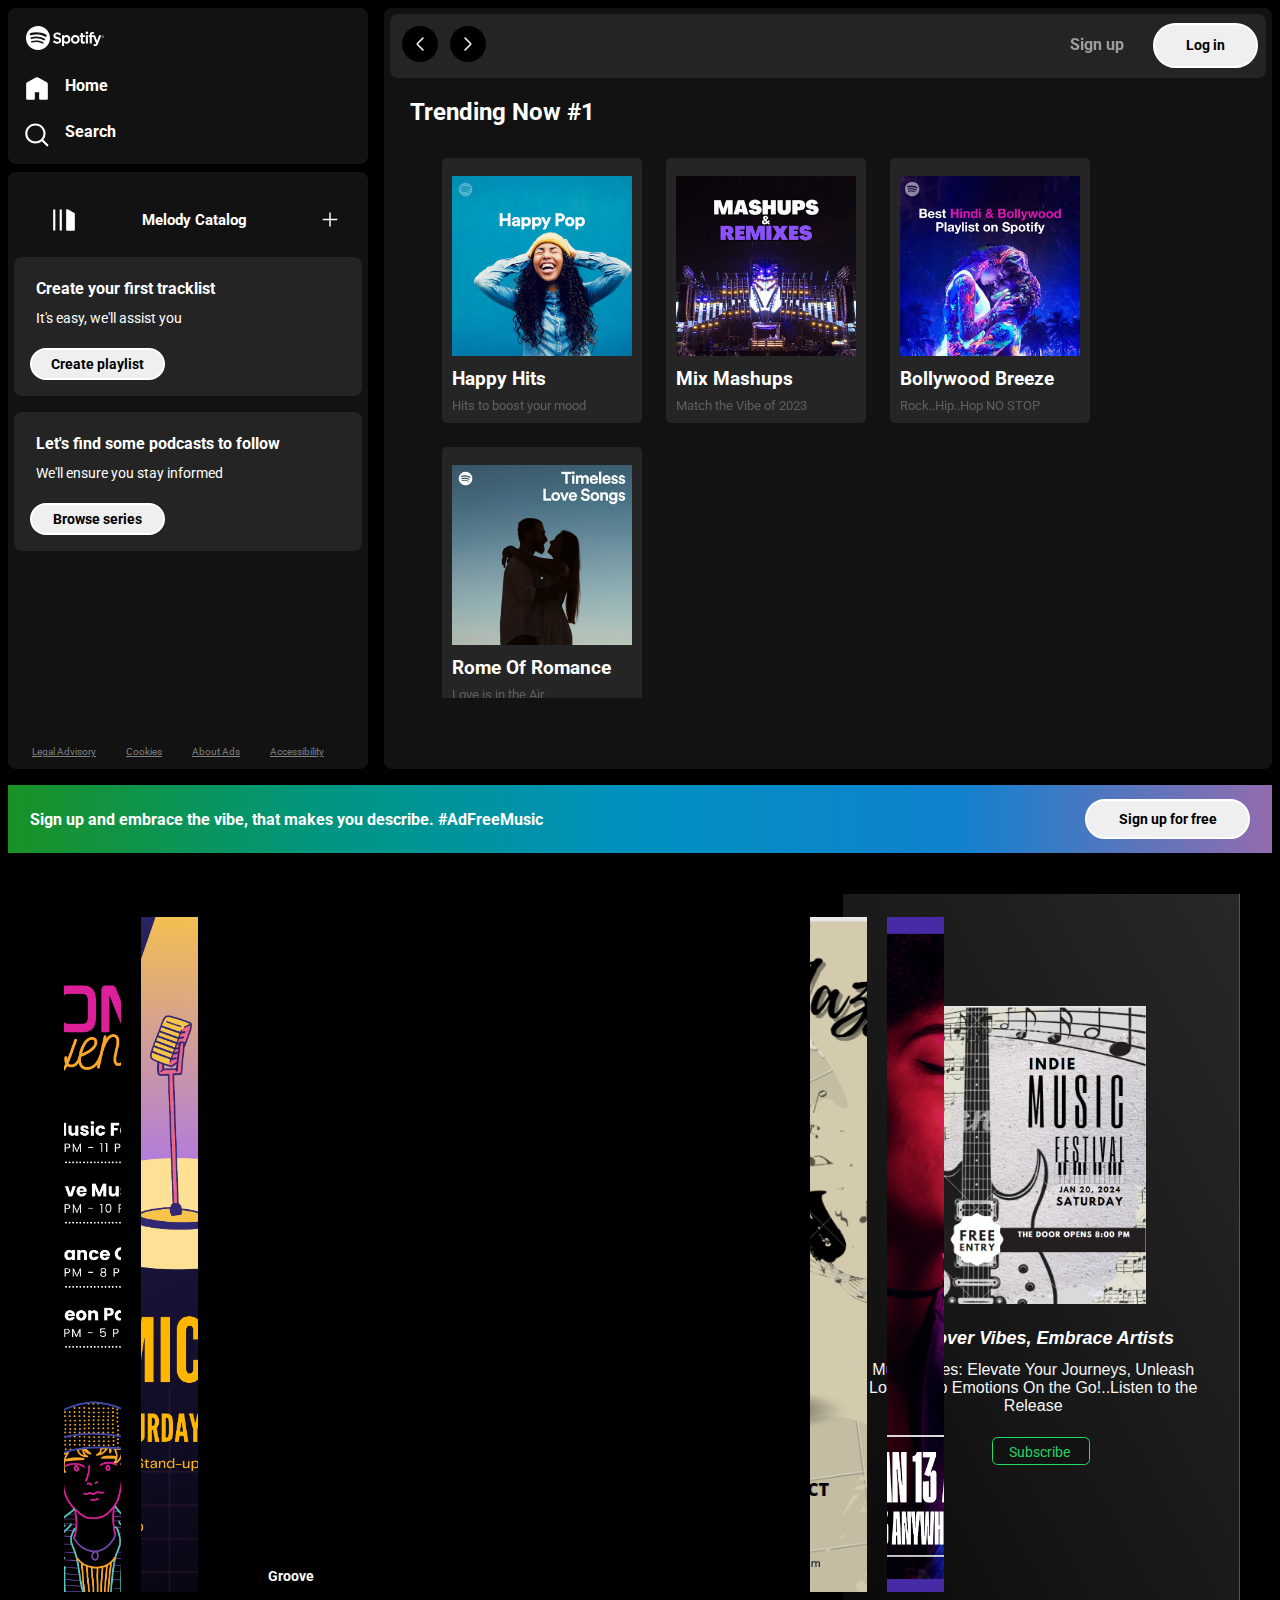
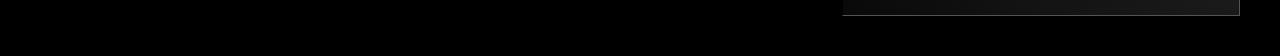
==== index.html @ 9a81e1c2 "Added link to login page" ====
<!DOCTYPE html>
<html lang="en">
  <head>
    <meta charset="UTF-8">
    <meta name="viewport" content="width=device-width, initial-scale=1.0">
    <title> Spotify - Web Player: Music for everyone </title>
    <link rel="stylesheet" href="assets/style.css">
    <link rel="stylesheet" href="assets/utility.css">
    <link rel="shortcut icon" href="img/favicon.ico" type="image/x-icon">
  </head>
  <body>
    <div class="container flex bg-black ">
      <div class="left bg-black">
        <div class="home bg-grey rounded m1 p1">
          <div class="logo"><img class="invert" src="img/svg/logo.svg" alt="spotify" srcset=""></div>
          <ul>
            <li><img class="invert" src="img/svg/home.svg" alt="home">Home</li>
            <li><img class="invert" src="img/svg/search.svg" alt="search" srcset="">Search</li>
          </ul>
        </div>
        <div class="library bg-grey rounded p1 m1 ">
          <div class="heading flex">
            <img class="invert" src="img/svg/playlist.svg" alt="" srcset="" title="Collapse Your Library">
            <h2>
              Melody Catalog
            </h2>
            <img src="img/svg/plus.svg" class="playlist-add invert" alt="" srcset=""
              title="Create playlist or folder">
          </div>
          <div class="create rounded">
            <h4 class="m1 p1">
              Create your first tracklist
              <p>It's easy, we'll assist you</p>
            </h4>
            <button type="button" class="create-btn m1">Create playlist</button>
          </div>
          <div class="create rounded" id="podcast">
            <h4 class="m1 p1">Let's find some podcasts to follow<p>We'll ensure you stay informed</p>
            </h4>
            <button type="button" class="create-btn m1">Browse series</button>
            </div>
          <div class="footer">
            <div><a href="https://www.spotify.com/jp/legal/"><span>Legal Advisory</span></a></div>
            <div><a href="https://www.spotify.com/jp/legal/cookies-policy/"><span>Cookies</span></a></div>
            <div><a href="https://www.spotify.com/jp/legal/privacy-policy/#s3"><span>About Ads</span></a></div>
            <div><a href="https://www.spotify.com/jp/accessibility/"><span>Accessibility</span></a></div>
          </div>
        </div>
      </div>
      <div class="right rounded m1 p1  bg-grey">
        <div class="header rounded">
          <div class="nav">
            <div class="hamburgerContainer">
              <!-- <img width="40" class="invert hamburger" src="img/hamburger.svg" alt=""> -->
              <svg width="24" height="24" viewBox="0 0 24 24" fill="none" xmlns="http://www.w3.org/2000/svg"
                class="arrow" onclick="togglePlaylists()">
                <path
                  d="M15 6L9.70711 11.2929C9.37377 11.6262 9.20711 11.7929 9.20711 12C9.20711 12.2071 9.37377 12.3738 9.70711 12.7071L15 18"
                  stroke="#ffffff" stroke-width="1.5" stroke-linecap="round" stroke-linejoin="round" />
              </svg>
              <svg width="24" height="24" viewBox="0 0 24 24" fill="none" xmlns="http://www.w3.org/2000/svg"
                class="arrow" onclick="togglePlaylists()">
                <path
                  d="M9 18L14.2929 12.7071C14.6262 12.3738 14.7929 12.2071 14.7929 12C14.7929 11.7929 14.6262 11.6262 14.2929 11.2929L9 6"
                  stroke="#ffffff" stroke-width="1.5" stroke-linecap="round" stroke-linejoin="round" />
              </svg>
            </div>
          </div>
          <div class="buttons">
            <button class="create-btn1" id="signup">Sign up</button>
            <a href="https://asquare04.github.io/SpotifyReplica/signup.html" target="_blank"><button class="create-btn1">Log in</button></a>
          </div>
        </div>
        <div class="spotifyPlaylists m1" id="Set1">
          <audio id="backgroundAudio">
            Your browser does not support the audio tag.
          </audio>
          <h2>Trending Now #1</h2>
          <div class="cardContainer">
            <div class="card" data-song="audio/Amplifier - Imran Khan.mp3">
              <div class="play" onclick="playPause(this)">
                <img src="img/svg/play.svg" alt="" srcset="">
              </div>
              <img src="img/cover1.jpeg" alt="" srcset="">
              <h3>Happy Hits</h3>
              <p id="description">Hits to boost your mood</p>
            </div>
            <div class="card" data-song="audio/Bewafa - Imran Khan.mp3">
              <div class="play" onclick="playPause(this)">
                <img src="img/svg/play.svg" alt="" srcset="">
              </div>
              <img src="img/cover8.jpeg" alt="" srcset="">
              <h3>Mix Mashups</h3>
              <p id="description">Match the Vibe of 2023</p>
            </div>
            <div class="card">
              <div class="play">
                <img src="img/svg/play.svg" alt="" srcset="">
              </div>
              <img src="img/cover6.jpeg" alt="" srcset="">
              <h3>Bollywood Breeze</h3>
              <p id="description">Rock..Hip..Hop NO STOP</p>
            </div>
            <div class="card" data-song="audio/Kashmir Animal 128 Kbps.mp3">
              <div class="play" onclick="playPause(this)">
                <img src="img/svg/play.svg" alt="" srcset="">
              </div>
              <img src="img/cover7.jpeg" alt="" srcset="">
              <h3>Rome Of Romance</h3>
              <p id="description">Love is in the Air</p>
            </div>
          </div>
        </div>
        <div class="spotifyPlaylists m1" id="Set2">
          <h2>Punjabi Powerplay !</h2>
          <div class="cardContainer">
            <div class="card" data-song="audio/CHAMPAGNE_ Diljit Dosanjh.mp3">
              <div class="play" onclick="playPause(this)">
                <img src="img/svg/play.svg" alt="" srcset="">
              </div>
              <img src="img/cover3.jpeg" alt="" srcset="">
              <h3>Diljit Dosanjh</h3>
              <p id="description">G.O.A.T</p>
            </div>
            <div class="card" data-song="audio/Softly_128-(PagalWorld).mp3">
              <div class="play" onclick="playPause(this)">
                <img src="img/svg/play.svg" alt="" srcset="">
              </div>
              <img src="img/cover2.jpeg" alt="" srcset="">
              <h3>Karan Aujla</h3>
              <p id="description">Mexico calling.. Softly</p>
            </div>
            <div class="card" data-song="audio/Dawood - 5911.mp3">
              <div class="play" onclick="playPause(this)">
                <img src="img/svg/play.svg" alt="" srcset="">
              </div>
              <img src="img/cover4.jpg" alt="" srcset="">
              <h3> Sidhu Moose Wala</h3>
              <p id="description">9211</p>
            </div>
            <div class="card">
              <div class="play" onclick="playPause(this)">
                <img src="img/svg/play.svg" alt="" srcset="">
              </div>
              <img src="img/cover5.jpeg" alt="" srcset="">
              <h3>Parmish Verma</h3>
              <p id="description">Why Wait? Check It Out</p>
            </div>
          </div>
        </div>
        <div class="playbar" id="playbar">
          <div class="animationDiv">
            <div class="songbuttons">
              <label class="slider">
                <input type="range" class="level" id="progressSlider" min="0" max="100" step="1" value="0"
                  onchange="seekSong(this.value)">
                <p class="songProgress" id="progressElement"></p>
                <svg class="volume" xmlns="http://www.w3.org/2000/svg" version="1.1"
                  xmlns:xlink="http://www.w3.org/1999/xlink" width="30" height="30" x="0" y="0"
                  viewBox="0 0 24 24" style="enable-background:new 0 0 512 512" xml:space="preserve">
                  <g>
                    <path
                      d="M18.36 19.36a1 1 0 0 1-.705-1.71C19.167 16.148 20 14.142 20 12s-.833-4.148-2.345-5.65a1 1 0 1 1 1.41-1.419C20.958 6.812 22 9.322 22 12s-1.042 5.188-2.935 7.069a.997.997 0 0 1-.705.291z"
                      fill="currentColor" data-original="#000000"></path>
                    <path
                      d="M15.53 16.53a.999.999 0 0 1-.703-1.711C15.572 14.082 16 13.054 16 12s-.428-2.082-1.173-2.819a1 1 0 1 1 1.406-1.422A6 6 0 0 1 18 12a6 6 0 0 1-1.767 4.241.996.996 0 0 1-.703.289zM12 22a1 1 0 0 1-.707-.293L6.586 17H4c-1.103 0-2-.897-2-2V9c0-1.103.897-2 2-2h2.586l4.707-4.707A.998.998 0 0 1 13 3v18a1 1 0 0 1-1 1z"
                      fill="currentColor" data-original="#000000"></path>
                  </g>
                </svg>
              </label>
              <input type="checkbox" id="checkboxInput">
              <label for="checkboxInput" class="toggleSwitch">
                <div class="speaker" onclick="toggleMute()">
                  <svg xmlns="http://www.w3.org/2000/svg" version="1.0" viewBox="0 0 75 75">
                    <path
                      d="M39.389,13.769 L22.235,28.606 L6,28.606 L6,47.699 L21.989,47.699 L39.389,62.75 L39.389,13.769z"
                      style="stroke:#fff;stroke-width:5;stroke-linejoin:round;fill:#fff;"></path>
                    <path
                      d="M48,27.6a19.5,19.5 0 0 1 0,21.4M55.1,20.5a30,30 0 0 1 0,35.6M61.6,14a38.8,38.8 0 0 1 0,48.6"
                      style="fill:none;stroke:#fff;stroke-width:5;stroke-linecap:round"></path>
                  </svg>
                </div>
                <div class="mute-speaker" onclick="toggleMute()">
                  <svg version="1.0" viewBox="0 0 75 75" stroke="#fff" stroke-width="5">
                    <path d="m39,14-17,15H6V48H22l17,15z" fill="#fff" stroke-linejoin="round"
                      style="stroke:#fff;stroke-width:5;stroke-linejoin:round;fill:#fff;"></path>
                    <path d="m49,26 20,24m0-24-20,24" fill="#fff" stroke-linecap="round"
                      style="fill:none;stroke:#fff;stroke-width:5;stroke-linecap:round"></path>
                  </svg>
                </div>
              </label>
              <label class="slider">
                <input type="range" class="level" id="volumeControl" min="0" max="1" step="0.1" value="1"
                  onchange="adjustVolume(this)">
                <svg xmlns="http://www.w3.org/2000/svg" x="0px" y="0px" width="30" height="30" viewBox="0 0 50 50">
                  <path
                    d="M39.038,9.076C31.925,9.076,33.674,6,27,6c-1.6,0-2,1-2,2v21c0,2.214-1.032,4-5,4c-5.661,0-8,1.464-8,5 c0,2.383,0.489,6,7.936,6C26.855,44,27,38.682,27,36c0-1.027,0-3.903,0-7V17c0.005-1.355,0.2-2,1-2c5.138,0,3.871,3,11,3 c0,0,2,0,2-1.699c0-2.555,0-4.363,0-5.333C41,9.435,40.312,9.076,39.038,9.076z">
                  </path>
                </svg>
              </label>
            </div>
          </div>
        </div>
      </div>
    </div>
    </div>
    <div class="bottom flex">
      <h4>Sign up and embrace the vibe, that makes you describe. #AdFreeMusic</h4>
      <a href="/signup.html" target="_blank" rel="noopener noreferrer">
      <button type="button" class="create-btn2">Sign up for free</button>
      </a>
    </div>
    <div class="hero">
      <div class="section1">
        <div class="content">
          <img src="img/cover.png" alt="Cover Image">
          <h3>Discover Vibes, Embrace Artists</h3>
          <p id="para">
            Music Vibes: Elevate Your Journeys, Unleash Love, Drop Emotions On the Go!..Listen to the Release
          </p>
          <button id="subscribe">
            <p>Subscribe</p>
            <svg xmlns="http://www.w3.org/2000/svg" width="16" height="16" fill="currentColor" viewBox="0 0 16 16">
              <path
                d="M13.601 2.326A7.854 7.854 0 0 0 7.994 0C3.627 0 .068 3.558.064 7.926c0 1.399.366 2.76 1.057 3.965L0 16l4.204-1.102a7.933 7.933 0 0 0 3.79.965h.004c4.368 0 7.926-3.558 7.93-7.93A7.898 7.898 0 0 0 13.6 2.326zM7.994 14.521a6.573 6.573 0 0 1-3.356-.92l-.24-.144-2.494.654.666-2.433-.156-.251a6.56 6.56 0 0 1-1.007-3.505c0-3.626 2.957-6.584 6.591-6.584a6.56 6.56 0 0 1 4.66 1.931 6.557 6.557 0 0 1 1.928 4.66c-.004 3.639-2.961 6.592-6.592 6.592zm3.615-4.934c-.197-.099-1.17-.578-1.353-.646-.182-.065-.315-.099-.445.099-.133.197-.513.646-.627.775-.114.133-.232.148-.43.05-.197-.1-.836-.308-1.592-.985-.59-.525-.985-1.175-1.103-1.372-.114-.198-.011-.304.088-.403.087-.088.197-.232.296-.346.1-.114.133-.198.198-.33.065-.134.034-.248-.015-.347-.05-.099-.445-1.076-.612-1.47-.16-.389-.323-.335-.445-.34-.114-.007-.247-.007-.38-.007a.729.729 0 0 0-.529.247c-.182.198-.691.677-.691 1.654 0 .977.71 1.916.81 2.049.098.133 1.394 2.132 3.383 2.992.47.205.84.326 1.129.418.475.152.904.129 1.246.08.38-.058 1.171-.48 1.338-.943.164-.464.164-.86.114-.943-.049-.084-.182-.133-.38-.232z">
              </path>
            </svg>
          </button>
        </div>
      </div>
      <div class="section2">
        <div class="container2">
          <div class="panel " style="
            background-image: url('img/panel5.png');
            ">
            <h3>Buzz</h3>
          </div>
          <div class="panel " style="
            background-image: url('img/panel2.png');
            ">
            <h3>Perform</h3>
          </div>
          <div class="panel active" style="
            background-image: url('img/panel1.png');
            ">
            <h3>Groove</h3>
          </div>
          <div class="panel" style="
            background-image: url('img/panel3.png');
            ">
            <h3>Insane</h3>
          </div>
          <div class="panel " style="
            background-image: url('img/panel4.png');
            ">
            <h3>Concert</h3>
          </div>
        </div>
      </div>
    </div>
    <script src="scripts/script.js"></script>
    <script src="scripts/app.js"></script>
  </body>
</html>
---- assets/style.css ----
@import url('https://fonts.googleapis.com/css2?family=Lato:wght@700&family=Roboto:ital,wght@0,100;0,300;0,400;0,500;0,700;0,900;1,100;1,300;1,400;1,500;1,700;1,900&display=swap');

body {
	background-color: black;
	color: white;
}

* {
	margin: 0;
	padding: 0;
	font-family: 'Roboto', sans-serif;
}

.container {
	max-width: 100%;
}

.left {
	width: 30vw;
	padding: 0px;
}

.right {
	width: 70vw;
	min-height: 70vh;
	margin: 10px;
	position: relative;
}

.home ul li {
	display: flex;
	width: 26px;
	list-style: none;
	gap: 15px;
	padding-top: 8px;
	padding: 10px 10px;
	font-weight: bold;
}

.logo {
	padding: 12px 12px;
}

.heading {
	display: flex;
	gap: 15px;
	width: 100%;
	padding-top: 14px;
	padding: 12px 12px;
	font-weight: bold;
	align-items: center;
	font-size: 10px;
	display: flex;
	justify-content: space-around;
	/* This will place the items at the start and end of the container */
	align-items: center;
	/* This will vertically align the items */
}

.heading img {
	width: 26px;
}

.library {
	min-height: 65vh;
	position: relative;
}

.create {
	background-color: #242424;
	margin-top: 12px;
	padding: 8px;
}

.create h4 p {
	margin-top: 12px;
	font-size: 14px;
	font-weight: 400;
}

.create-btn {
	width: 135px;
	height: 32px;
	/* Adjust the height based on your design preference */
	border-radius: 25px;
	border: 2px solid white;
	cursor: pointer;
	font-weight: 700;
	font-size: 14px;
	/* transition: all 0.1s ease; Smooth transition for all properties over 0.3 seconds */
}

.create-btn:hover {
	transform: scale(1.025);
	opacity: 0.8;
}

#podcast {
	margin-top: 16px;
}


.footer {
	display: flex;
	font-size: 10px;
	color: grey;
	gap: 18px;
	position: absolute;
	bottom: 0;
	padding: 12px;

}

.footer a {
	color: grey;
	margin: 0 6px;
}


.bg-black {
	background-color: black;
	color: white;
}

.invert {
	filter: invert(1);
}

.bg-grey {
	background-color: #121212;
}

.bottom {
	background-image: linear-gradient(to right, #199225, #009681, #0091c1, #1081cf, #936cae);
	flex-direction: row;
	margin: 8px;
	height: 24px;
	padding: 22px;
	display: flex;
	justify-content: space-between;
	/* Aligns items to each end */
	align-items: center;
	/* Centers items vertically */
}

h3 {
	margin-right: 10px;
}

/* Additional styling for the image elements if needed */
.playlist-add {
	padding: 5px;
	/* Adjust padding as needed */
	border-radius: 5px;
	/* Add rounded corners if desired */
	cursor: pointer;
	/* Add cursor style for better indication of interactivity */
}

.create-btn1 {
	width: 105px;
	height: 45px;
	/* Adjust the height based on your design preference */
	border-radius: 25px;
	border: 2px solid white;
	cursor: pointer;
	font-weight: 700;
	font-size: 14px;
	padding: 10px;
	/* transition: all 0.1s ease; Smooth transition for all properties over 0.3 seconds */
}

.create-btn1:hover {
	transform: scale(1.025);
}

#signup {
	background-color: transparent;
	border: none;
	color: white;
	font-weight: 700;
	font-size: 16px;
	opacity: 0.55;
}

#signup:hover {
	opacity: 1;
}

.arrow {
	background-color: black;
	padding: 6px;
	margin: 4px;
	border-radius: 50px;
	cursor: pointer;
}

.create-btn2 {
	width: 165px;
	height: 40px;
	/* Adjust the height based on your design preference */
	border-radius: 25px;
	border: 2px solid white;
	cursor: pointer;
	font-weight: 700;
	font-size: 14px;
	padding: 10px;
	/* transition: all 0.1s ease; Smooth transition for all properties over 0.3 seconds */
}

.create-btn1:hover {
	transform: scale(1.025);
}

.header {
	background-color: #242424;
	display: flex;
	justify-content: space-between;
}

.header>* {
	padding: 8px;
}

.switch {
	cursor: pointer;
	width: 120px;
}

.spotifyPlaylists {
	padding: 12px;
}

#Set2 {
	display: none;
}

.visible {
	display: block;
}

.spotifyPlaylists h1 {
	padding: 16px;
}

.spotifyPlaylists {
	transition: opacity 0.5s ease-in-out, visibility 0.5s ease-in-out;
	overflow: hidden;
}

.cardContainer {
	margin: 32px;
	display: flex;
	gap: 24px;
	flex-wrap: wrap;
	overflow-y: auto;
	max-height: 60vh;
}

.card {
	width: 180px;
	padding: 10px;
	border-radius: 5px;
	background-color: #252525;
	position: relative;
	transition: all .9s;
}

.card:hover {
	background-color: rgb(105, 103, 103);
	--a: 1;
}

.card:hover .play {
	opacity: 1;
	cursor: pointer;
}

.card>* {
	padding-top: 8px;
}

.play {
	width: 28px;
	height: 28px;
	background-color: #1FDF64;
	border-radius: 50%;
	padding: 4px;
	display: flex;
	align-items: center;
	justify-content: center;
	position: absolute;
	bottom: 88px;
	right: 17px;
	opacity: var(--a);
	transition: all 1s ease-out;
	opacity: 0;
}

#description {
	opacity: 0.25;
	font-size: small;
}

.card img {
	width: 100%;
	object-fit: contain;
}

.playbar {
	display: flex;
	background-image: radial-gradient(circle, #d9e6dd, #a4aba3, #70746e, #40423e, #151513);
	position: absolute;
	width: 115vh;
	padding: 22px;
	bottom: 0;
	display: none;
	opacity: 0;
	transition: opacity 0.5s ease-in-out;
	color: #121212
}


.songbuttons {
	display: flex;
	justify-content: space-around;
	flex-direction: row-reverse;
	gap: 12px;
}

#animationDiv {
	display: none;
	position: fixed;
	top: 50%;
	left: 50%;
	transform: translate(-50%, -50%);
	background-color: rgba(0, 0, 0, 0.7);
	color: white;
	padding: 20px;
	border-radius: 10px;
	animation: fadeInOut 2s ease-in-out;
}

@keyframes fadeInOut {

	0%,
	100% {
		opacity: 0;
	}

	50% {
		opacity: 1;
	}
}

/* ----------------------------------------------------------------------------------------------------------------------------- */

.hero {
	display: flex;
	margin: 12px;
	padding: 28px;
	flex-direction: row-reverse;
	gap: 22px;
	overflow: hidden;
}

@keyframes borderAnimation {
	0% {
		border-color: rgb(6, 143, 255);
	}

	25% {
		border-color: rgb(235, 212, 35);
	}

	50% {
		border-color: rgb(255, 255, 255);
	}

	75% {
		border-color: rgb(225, 9, 52);
	}

	100% {
		border-color: rgb(95, 38, 175);
	}
}

.section1 {
	background-image: linear-gradient(to right top, #090909, #131313, #1a1a1a, #212121, #282828);
	width: 35%;
	display: flex;
	flex-direction: column;
	justify-content: center;
	text-align: center;
	border: 1px inset rgb(0, 0, 0);
	animation: borderAnimation 5s infinite linear;
	/* Change the duration as needed */
	transition: border-color 1s ease;
}

/* Add some styles to the h3 for better visibility */
.section1 h3 {
	font-size: 18px;
	/* Adjust the font size */
	margin-top: 20px;
	/* Add some space below the h3 */
	font-style: italic;
	font-display: inherit;
	font-family: 'Segoe UI', Tahoma, Geneva, Verdana, sans-serif;
}

/* Add some styles to the image for better presentation */
.content img {
	max-width: 60%;
	/* Make sure the image doesn't exceed its container */
	height: 60%;
	/* Maintain the aspect ratio */
	transition: all 0.3s ease;
}

.content img:hover {
	cursor: pointer;
	transform: scale(1.10);
}

#para {
	max-width: 90%;
	padding: 4px;
	margin: 8px;
	color: whitesmoke;
	font-family: 'Segoe UI', Tahoma, Geneva, Verdana, sans-serif;
}

.section2 {
	width: 65%;
}

.container2 {
	margin: 8px;
	padding: 6px;
	display: flex;
	width: 100vh;
}

.panel {
	background-size: auto 100%;
	background-position: center;
	background-repeat: no-repeat;
	height: 75vh;
	width: fit-content;
	color: white;
	cursor: pointer;
	flex: 0.5;
	margin: 10px;
	position: relative;
	transition: flex 0.5s ease-in;
}

.panel h3 {
	font-size: 14px;
	position: absolute;
	bottom: 8px;
	left: 50px;
	margin: 0;
	opacity: 0;
}

.panel.active {
	flex: 5;
}

.panel.active h3 {
	opacity: 1;
	transition: opacity 0.7s ease-in 0.4s;
}

.heading {
	text-align: center;
	margin: 1rem 0 0;
}

.desc {
	text-align: center;
	color: gray;
	margin: 0 0 2rem
}

@media (max-width: 768px) {
	.container {
		width: 100vw;
	}
	/* It will hide the 4th and 5th panel when screen size is less than 480px */
	.panel:nth-of-type(4),
	.panel:nth-of-type(5) {
		display: none;
	}

	.panel.active {
		flex: 5;
	}

	.heading {
		font-size: large;
	}
}
---- assets/utility.css ----
*{
  scroll-behavior: smooth;
}

.flex{
    display: flex;
}

.justify-center{
    justify-content: center;
}

.item-center{
    align-items: center;
}

.border{
    border: 2px solid rgb(255, 149, 0);
    margin: 2px;
}

.rounded{
    border-radius: 8px;
}

.m1{
    margin: 8px;
}

.p1{
    padding: 6px;
}


/* The switch - the box around the speaker*/
.toggleSwitch {
    width: 50px;
    height: 50px;
    position: relative;
    display: flex;
    align-items: center;
    justify-content: center;

    background-color:#000;
    border-radius: 50%;
    cursor: pointer;
    transition-duration: .3s;
    box-shadow: 2px 2px 10px rgb(0, 0, 0);
    overflow: hidden;
  }
  
  /* Hide default HTML checkbox */
  #checkboxInput {
    display: none;
  }
  
  .bell {
    width: 18px;
  }
  
  .bell path {
    fill: rgb(255, 255, 255);
  }
  
  .speaker {
    width: 100%;
    height: 100%;
    display: flex;
    align-items: center;
    justify-content: center;
    z-index: 2;
    transition-duration: .3s;
  }
  
  .speaker svg {
    width: 18px;
  }
  
  .mute-speaker {
    position: absolute;
    width: 100%;
    height: 100%;
    display: flex;
    align-items: center;
    justify-content: center;
    opacity: 0;
    z-index: 3;
    transition-duration: .3s;
  }
  
  .mute-speaker svg {
    width: 18px;
  }
  
  #checkboxInput:checked +.toggleSwitch .speaker {
    opacity: 0;
    transition-duration: .3s;
  }
  
  #checkboxInput:checked +.toggleSwitch .mute-speaker {
    opacity: 1;
    transition-duration: .3s;
  }
  
  #checkboxInput:active + .toggleSwitch {
    transform: scale(0.7);
  }
  
  #checkboxInput:hover + .toggleSwitch {
    background-color: rgb(75, 73, 70);
    border-radius: 1px solid white;
  }




  /* level settings 👇 */

.slider {
    /* slider */
    --slider-width: 100%;
    --slider-height: 6px;
    --slider-bg: rgb(0, 0, 0);
    --slider-border-radius: 999px;
    /* level */
    --level-color: #35b411;
    --level-transition-duration: .3s;
    /* icon */
    --icon-margin: 15px;
    --icon-color: var(--slider-bg);
    --icon-size: 30px;
  }
  
  .slider {
    cursor: pointer;
    display: -webkit-inline-box;
    display: -ms-inline-flexbox;
    display: inline-flex;
    -webkit-box-orient: horizontal;
    -webkit-box-direction: reverse;
    -ms-flex-direction: row-reverse;
    flex-direction: row-reverse;
    -webkit-box-align: center;
    -ms-flex-align: center;
    align-items: center;
  }
  
  .slider .volume {
    display: inline-block;
    vertical-align: top;
    margin-right: var(--icon-margin);
    color: var(--icon-color);
    width: var(--icon-size);
    height: auto;
  }
  
  .slider .level {
    -webkit-appearance: none;
    -moz-appearance: none;
    appearance: none;
    width: var(--slider-width);
    height: var(--slider-height);
    background: var(--slider-bg);
    overflow: hidden;
    border-radius: var(--slider-border-radius);
    -webkit-transition: height var(--level-transition-duration);
    -o-transition: height var(--level-transition-duration);
    transition: height var(--level-transition-duration);
    cursor: inherit;
  }
  
  .slider .level::-webkit-slider-thumb {
    -webkit-appearance: none;
    width: 0;
    height: 0;
    -webkit-box-shadow: -200px 0 0 200px var(--level-color);
    box-shadow: -200px 0 0 200px var(--level-color);
  }
  
  .slider:hover .level {
    height: calc(var(--slider-height) * 1.25);
  }

  .slider .level {
    /* ... (your existing styles) */
    transition: height var(--level-transition-duration) ease-in-out 0.1s; /* Add ease-in-out timing function and a slight delay */
    cursor: inherit;
  }
  
  .slider .level::-webkit-slider-thumb {
    /* ... (your existing styles) */
    transition: box-shadow var(--level-transition-duration) ease-in-out; /* Add ease-in-out timing function */
  }
  
  .slider:hover .level {
    height: calc(var(--slider-height) * 1.25);
  }
  
  .slider:hover .level::-webkit-slider-thumb {
    box-shadow: 0 0 10px 10px var(--level-color); /* Adjust the box-shadow for a better visual effect on hover */
  }
  


  /* Style the scrollbar */
::-webkit-scrollbar {
  width: 4px; /* Set the width of the scrollbar */
}

/* Handle on hover */
::-webkit-scrollbar-thumb:hover {
  background: #484848; /* Change the background color on hover */
}

/* Set the color of the scrollbar */
::-webkit-scrollbar-thumb {
  background: #242424; /* Set the background color of the scrollbar */
}

/* Optional: Set the track color */
::-webkit-scrollbar-track {
  background: #000; /* Set the background color of the track */
}

/* Optional: Set the border-radius for the scrollbar */
::-webkit-scrollbar-thumb {
  border-radius: 0px; /* Set the border-radius for the thumb */
}


#subscribe {
  margin-top: 10px;
  background-color: #121212;
  border: 1px solid #1FDF64;
  padding: 5px;
  position: relative;
  width: 7em;
  height: 2em;
  transition: 0.5s;
  font-size: 14px;
  border-radius: 0.4em;
}

button p {
  position: absolute;
  top: 0.4em;
  left: 1.15em;
  margin: 0;
  padding: 0;
  transition: .5s;
  color: #25D366;
}

button svg {
  position: absolute;
  top: 0.45em;
  right: 0.5em;
  margin: 0;
  padding: 0;
  opacity: 0;
  transition: 0.5s;
  height: 1em;
  fill: #fff
}

#subscribe:hover p {
  left: 0.5em;
  color: #fff
}

#subscribe:hover svg {
  opacity: 1;
}

#subscribe:hover {
  background-color: #25D366;
  cursor: pointer;
}
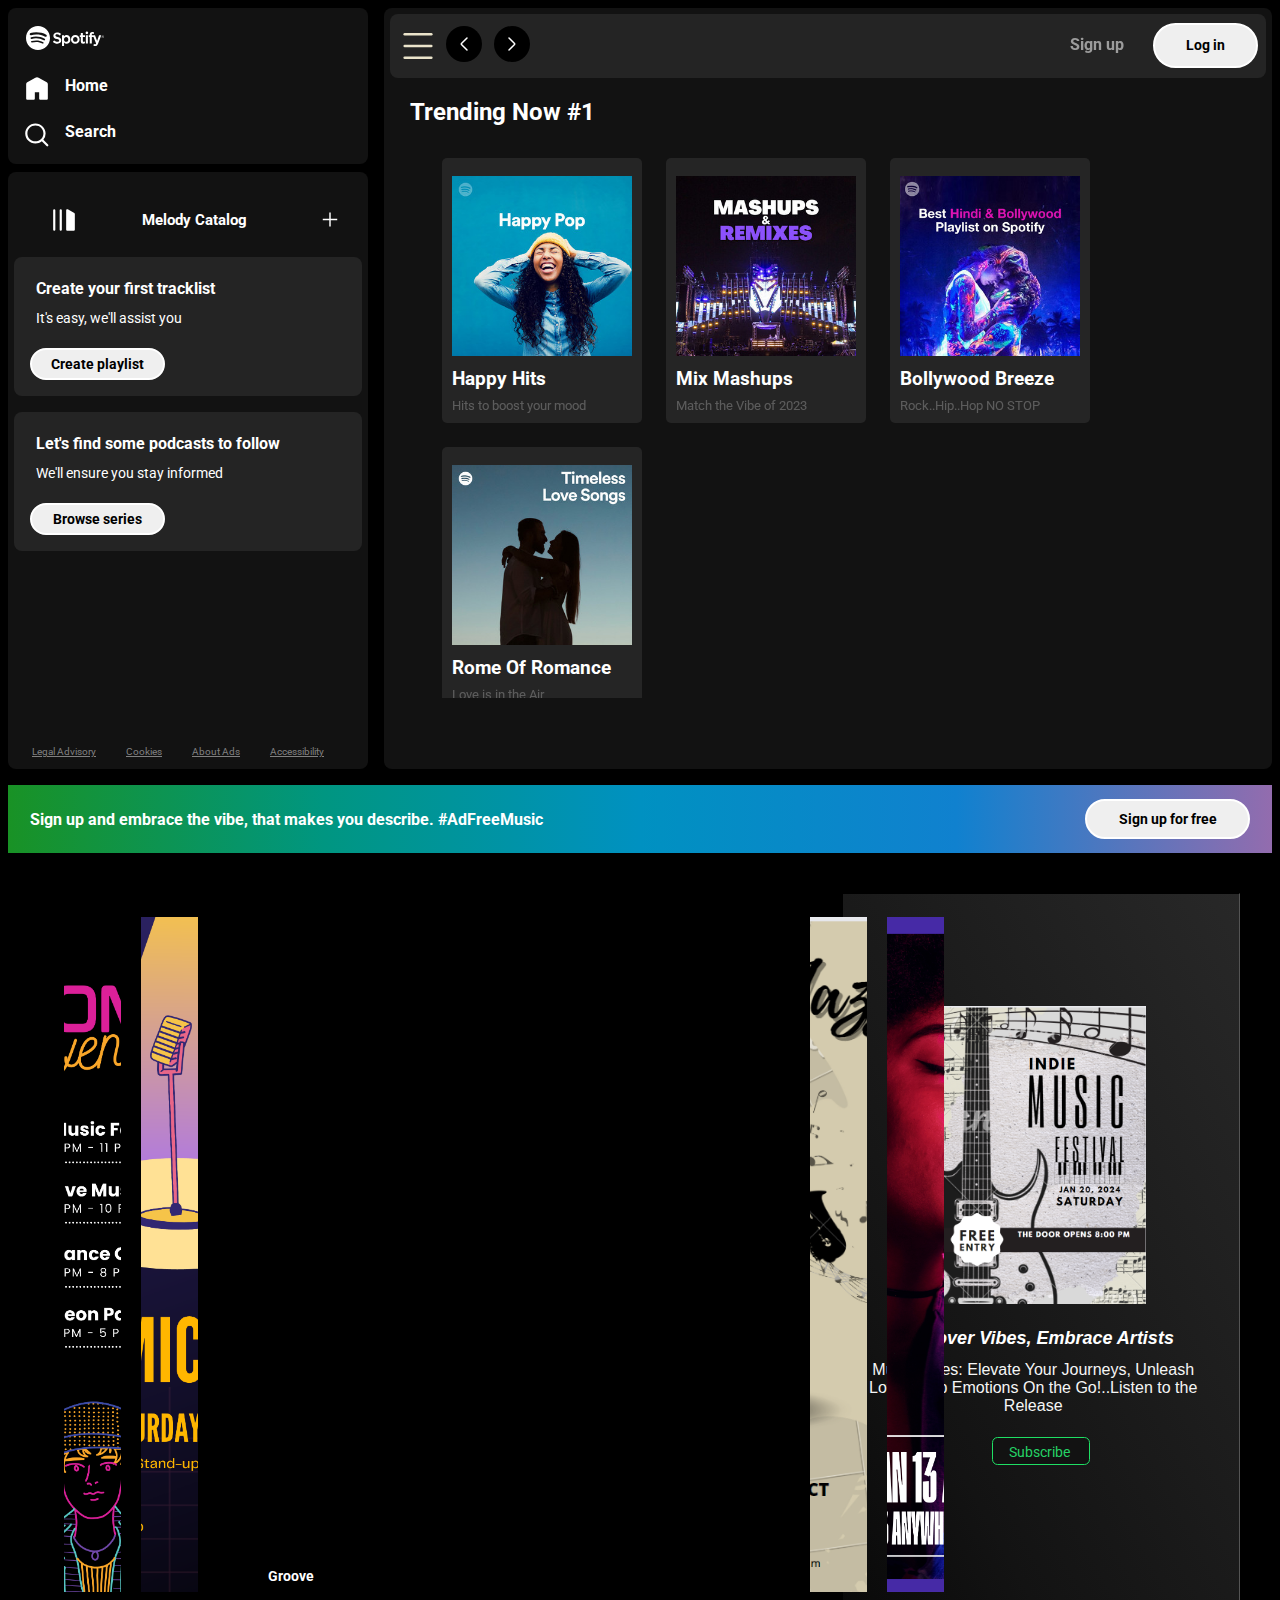
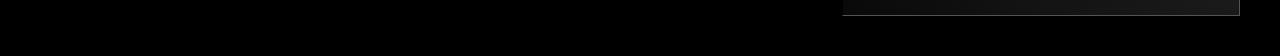
==== commit c521a721: "Added Responsive Bar [Hamburger Menu]" ====
--- a/index.html
+++ b/index.html
@@ -1,264 +1,270 @@
 <!DOCTYPE html>
 <html lang="en">
-  <head>
-    <meta charset="UTF-8">
-    <meta name="viewport" content="width=device-width, initial-scale=1.0">
-    <title> Spotify - Web Player: Music for everyone </title>
-    <link rel="stylesheet" href="assets/style.css">
-    <link rel="stylesheet" href="assets/utility.css">
-    <link rel="shortcut icon" href="img/favicon.ico" type="image/x-icon">
-  </head>
-  <body>
-    <div class="container flex bg-black ">
-      <div class="left bg-black">
-        <div class="home bg-grey rounded m1 p1">
-          <div class="logo"><img class="invert" src="img/svg/logo.svg" alt="spotify" srcset=""></div>
-          <ul>
-            <li><img class="invert" src="img/svg/home.svg" alt="home">Home</li>
-            <li><img class="invert" src="img/svg/search.svg" alt="search" srcset="">Search</li>
-          </ul>
-        </div>
-        <div class="library bg-grey rounded p1 m1 ">
-          <div class="heading flex">
-            <img class="invert" src="img/svg/playlist.svg" alt="" srcset="" title="Collapse Your Library">
-            <h2>
-              Melody Catalog
-            </h2>
-            <img src="img/svg/plus.svg" class="playlist-add invert" alt="" srcset=""
-              title="Create playlist or folder">
-          </div>
-          <div class="create rounded">
-            <h4 class="m1 p1">
-              Create your first tracklist
-              <p>It's easy, we'll assist you</p>
-            </h4>
-            <button type="button" class="create-btn m1">Create playlist</button>
-          </div>
-          <div class="create rounded" id="podcast">
-            <h4 class="m1 p1">Let's find some podcasts to follow<p>We'll ensure you stay informed</p>
-            </h4>
-            <button type="button" class="create-btn m1">Browse series</button>
-            </div>
-          <div class="footer">
-            <div><a href="https://www.spotify.com/jp/legal/"><span>Legal Advisory</span></a></div>
-            <div><a href="https://www.spotify.com/jp/legal/cookies-policy/"><span>Cookies</span></a></div>
-            <div><a href="https://www.spotify.com/jp/legal/privacy-policy/#s3"><span>About Ads</span></a></div>
-            <div><a href="https://www.spotify.com/jp/accessibility/"><span>Accessibility</span></a></div>
-          </div>
-        </div>
-      </div>
-      <div class="right rounded m1 p1  bg-grey">
-        <div class="header rounded">
-          <div class="nav">
-            <div class="hamburgerContainer">
-              <!-- <img width="40" class="invert hamburger" src="img/hamburger.svg" alt=""> -->
-              <svg width="24" height="24" viewBox="0 0 24 24" fill="none" xmlns="http://www.w3.org/2000/svg"
-                class="arrow" onclick="togglePlaylists()">
-                <path
-                  d="M15 6L9.70711 11.2929C9.37377 11.6262 9.20711 11.7929 9.20711 12C9.20711 12.2071 9.37377 12.3738 9.70711 12.7071L15 18"
-                  stroke="#ffffff" stroke-width="1.5" stroke-linecap="round" stroke-linejoin="round" />
-              </svg>
-              <svg width="24" height="24" viewBox="0 0 24 24" fill="none" xmlns="http://www.w3.org/2000/svg"
-                class="arrow" onclick="togglePlaylists()">
-                <path
-                  d="M9 18L14.2929 12.7071C14.6262 12.3738 14.7929 12.2071 14.7929 12C14.7929 11.7929 14.6262 11.6262 14.2929 11.2929L9 6"
-                  stroke="#ffffff" stroke-width="1.5" stroke-linecap="round" stroke-linejoin="round" />
-              </svg>
-            </div>
-          </div>
-          <div class="buttons">
-            <button class="create-btn1" id="signup">Sign up</button>
-            <a href="https://asquare04.github.io/SpotifyReplica/signup.html" target="_blank"><button class="create-btn1">Log in</button></a>
-          </div>
-        </div>
-        <div class="spotifyPlaylists m1" id="Set1">
-          <audio id="backgroundAudio">
-            Your browser does not support the audio tag.
-          </audio>
-          <h2>Trending Now #1</h2>
-          <div class="cardContainer">
-            <div class="card" data-song="audio/Amplifier - Imran Khan.mp3">
-              <div class="play" onclick="playPause(this)">
-                <img src="img/svg/play.svg" alt="" srcset="">
-              </div>
-              <img src="img/cover1.jpeg" alt="" srcset="">
-              <h3>Happy Hits</h3>
-              <p id="description">Hits to boost your mood</p>
-            </div>
-            <div class="card" data-song="audio/Bewafa - Imran Khan.mp3">
-              <div class="play" onclick="playPause(this)">
-                <img src="img/svg/play.svg" alt="" srcset="">
-              </div>
-              <img src="img/cover8.jpeg" alt="" srcset="">
-              <h3>Mix Mashups</h3>
-              <p id="description">Match the Vibe of 2023</p>
-            </div>
-            <div class="card">
-              <div class="play">
-                <img src="img/svg/play.svg" alt="" srcset="">
-              </div>
-              <img src="img/cover6.jpeg" alt="" srcset="">
-              <h3>Bollywood Breeze</h3>
-              <p id="description">Rock..Hip..Hop NO STOP</p>
-            </div>
-            <div class="card" data-song="audio/Kashmir Animal 128 Kbps.mp3">
-              <div class="play" onclick="playPause(this)">
-                <img src="img/svg/play.svg" alt="" srcset="">
-              </div>
-              <img src="img/cover7.jpeg" alt="" srcset="">
-              <h3>Rome Of Romance</h3>
-              <p id="description">Love is in the Air</p>
-            </div>
-          </div>
-        </div>
-        <div class="spotifyPlaylists m1" id="Set2">
-          <h2>Punjabi Powerplay !</h2>
-          <div class="cardContainer">
-            <div class="card" data-song="audio/CHAMPAGNE_ Diljit Dosanjh.mp3">
-              <div class="play" onclick="playPause(this)">
-                <img src="img/svg/play.svg" alt="" srcset="">
-              </div>
-              <img src="img/cover3.jpeg" alt="" srcset="">
-              <h3>Diljit Dosanjh</h3>
-              <p id="description">G.O.A.T</p>
-            </div>
-            <div class="card" data-song="audio/Softly_128-(PagalWorld).mp3">
-              <div class="play" onclick="playPause(this)">
-                <img src="img/svg/play.svg" alt="" srcset="">
-              </div>
-              <img src="img/cover2.jpeg" alt="" srcset="">
-              <h3>Karan Aujla</h3>
-              <p id="description">Mexico calling.. Softly</p>
-            </div>
-            <div class="card" data-song="audio/Dawood - 5911.mp3">
-              <div class="play" onclick="playPause(this)">
-                <img src="img/svg/play.svg" alt="" srcset="">
-              </div>
-              <img src="img/cover4.jpg" alt="" srcset="">
-              <h3> Sidhu Moose Wala</h3>
-              <p id="description">9211</p>
-            </div>
-            <div class="card">
-              <div class="play" onclick="playPause(this)">
-                <img src="img/svg/play.svg" alt="" srcset="">
-              </div>
-              <img src="img/cover5.jpeg" alt="" srcset="">
-              <h3>Parmish Verma</h3>
-              <p id="description">Why Wait? Check It Out</p>
-            </div>
-          </div>
-        </div>
-        <div class="playbar" id="playbar">
-          <div class="animationDiv">
-            <div class="songbuttons">
-              <label class="slider">
-                <input type="range" class="level" id="progressSlider" min="0" max="100" step="1" value="0"
-                  onchange="seekSong(this.value)">
-                <p class="songProgress" id="progressElement"></p>
-                <svg class="volume" xmlns="http://www.w3.org/2000/svg" version="1.1"
-                  xmlns:xlink="http://www.w3.org/1999/xlink" width="30" height="30" x="0" y="0"
-                  viewBox="0 0 24 24" style="enable-background:new 0 0 512 512" xml:space="preserve">
-                  <g>
-                    <path
-                      d="M18.36 19.36a1 1 0 0 1-.705-1.71C19.167 16.148 20 14.142 20 12s-.833-4.148-2.345-5.65a1 1 0 1 1 1.41-1.419C20.958 6.812 22 9.322 22 12s-1.042 5.188-2.935 7.069a.997.997 0 0 1-.705.291z"
-                      fill="currentColor" data-original="#000000"></path>
-                    <path
-                      d="M15.53 16.53a.999.999 0 0 1-.703-1.711C15.572 14.082 16 13.054 16 12s-.428-2.082-1.173-2.819a1 1 0 1 1 1.406-1.422A6 6 0 0 1 18 12a6 6 0 0 1-1.767 4.241.996.996 0 0 1-.703.289zM12 22a1 1 0 0 1-.707-.293L6.586 17H4c-1.103 0-2-.897-2-2V9c0-1.103.897-2 2-2h2.586l4.707-4.707A.998.998 0 0 1 13 3v18a1 1 0 0 1-1 1z"
-                      fill="currentColor" data-original="#000000"></path>
-                  </g>
-                </svg>
-              </label>
-              <input type="checkbox" id="checkboxInput">
-              <label for="checkboxInput" class="toggleSwitch">
-                <div class="speaker" onclick="toggleMute()">
-                  <svg xmlns="http://www.w3.org/2000/svg" version="1.0" viewBox="0 0 75 75">
-                    <path
-                      d="M39.389,13.769 L22.235,28.606 L6,28.606 L6,47.699 L21.989,47.699 L39.389,62.75 L39.389,13.769z"
-                      style="stroke:#fff;stroke-width:5;stroke-linejoin:round;fill:#fff;"></path>
-                    <path
-                      d="M48,27.6a19.5,19.5 0 0 1 0,21.4M55.1,20.5a30,30 0 0 1 0,35.6M61.6,14a38.8,38.8 0 0 1 0,48.6"
-                      style="fill:none;stroke:#fff;stroke-width:5;stroke-linecap:round"></path>
+   <head>
+      <meta charset="UTF-8">
+      <meta name="viewport" content="width=device-width, initial-scale=1.0">
+      <title> Spotify - Web Player: Music for everyone </title>
+      <link rel="stylesheet" href="assets/style.css">
+      <link rel="stylesheet" href="assets/utility.css">
+      <link rel="shortcut icon" href="img/favicon.ico" type="image/x-icon">
+   </head>
+   <body>
+      <div class="container flex bg-black ">
+         <div class="left bg-black">
+            <div class="home bg-grey rounded m1 p1">
+               <div class="logo">
+                  <a href="/index.html">
+                  <img class="invert" src="img/svg/logo.svg" alt="spotify" srcset="">
+                  </a>
+               </div>
+               <ul>
+                  <li><img class="invert" src="img/svg/home.svg" alt="home">Home</li>
+                  <li><img class="invert" src="img/svg/search.svg" alt="search" srcset="">Search</li>
+               </ul>
+            </div>
+            <div class="library bg-grey rounded p1 m1 ">
+               <div class="heading flex">
+                  <img class="invert" src="img/svg/playlist.svg" alt="" srcset="" title="Collapse Your Library">
+                  <h2>
+                     Melody Catalog
+                  </h2>
+                  <img src="img/svg/plus.svg" class="playlist-add invert" alt="" srcset=""
+                     title="Create playlist or folder">
+               </div>
+               <div class="create rounded">
+                  <h4 class="m1 p1">
+                     Create your first tracklist
+                     <p>It's easy, we'll assist you</p>
+                  </h4>
+                  <button type="button" class="create-btn m1">Create playlist</button>
+               </div>
+               <div class="create rounded" id="podcast">
+                  <h4 class="m1 p1">
+                     Let's find some podcasts to follow
+                     <p>We'll ensure you stay informed</p>
+                  </h4>
+                  <button type="button" class="create-btn m1">Browse series</button>
+               </div>
+               <div class="footer">
+                  <div><a href="https://www.spotify.com/jp/legal/"><span>Legal Advisory</span></a></div>
+                  <div><a href="https://www.spotify.com/jp/legal/cookies-policy/"><span>Cookies</span></a></div>
+                  <div><a href="https://www.spotify.com/jp/legal/privacy-policy/#s3"><span>About Ads</span></a></div>
+                  <div><a href="https://www.spotify.com/jp/accessibility/"><span>Accessibility</span></a></div>
+               </div>
+            </div>
+         </div>
+         <div class="right rounded m1 p1  bg-grey">
+            <div class="header rounded">
+               <div class="nav">
+                  <div class="hamburgerContainer">
+                     <img width="40" class="invert hamburger" onclick="toggleNav()" src="img/svg/hamburger.svg" alt="">
+                     <svg width="24" height="24" viewBox="0 0 24 24" fill="none" xmlns="http://www.w3.org/2000/svg"
+                        class="arrow" onclick="togglePlaylists()">
+                        <path
+                           d="M15 6L9.70711 11.2929C9.37377 11.6262 9.20711 11.7929 9.20711 12C9.20711 12.2071 9.37377 12.3738 9.70711 12.7071L15 18"
+                           stroke="#ffffff" stroke-width="1.5" stroke-linecap="round" stroke-linejoin="round" />
+                     </svg>
+                     <svg width="24" height="24" viewBox="0 0 24 24" fill="none" xmlns="http://www.w3.org/2000/svg"
+                        class="arrow" onclick="togglePlaylists()">
+                        <path
+                           d="M9 18L14.2929 12.7071C14.6262 12.3738 14.7929 12.2071 14.7929 12C14.7929 11.7929 14.6262 11.6262 14.2929 11.2929L9 6"
+                           stroke="#ffffff" stroke-width="1.5" stroke-linecap="round" stroke-linejoin="round" />
+                     </svg>
+                  </div>
+               </div>
+               <div class="buttons">
+                  <button class="create-btn1" id="signup">Sign up</button>
+                  <a href="/signup.html" target="_blank"><button class="create-btn1">Log in</button></a>
+               </div>
+            </div>
+            <div class="spotifyPlaylists m1" id="Set1">
+               <audio id="backgroundAudio">
+                  Your browser does not support the audio tag.
+               </audio>
+               <h2>Trending Now #1</h2>
+               <div class="cardContainer">
+                  <div class="card" data-song="audio/Amplifier - Imran Khan.mp3">
+                     <div class="play" onclick="playPause(this)">
+                        <img src="img/svg/play.svg" alt="" srcset="">
+                     </div>
+                     <img src="img/cover1.jpeg" alt="" srcset="">
+                     <h3>Happy Hits</h3>
+                     <p id="description">Hits to boost your mood</p>
+                  </div>
+                  <div class="card" data-song="audio/Bewafa - Imran Khan.mp3">
+                     <div class="play" onclick="playPause(this)">
+                        <img src="img/svg/play.svg" alt="" srcset="">
+                     </div>
+                     <img src="img/cover8.jpeg" alt="" srcset="">
+                     <h3>Mix Mashups</h3>
+                     <p id="description">Match the Vibe of 2023</p>
+                  </div>
+                  <div class="card">
+                     <div class="play">
+                        <img src="img/svg/play.svg" alt="" srcset="">
+                     </div>
+                     <img src="img/cover6.jpeg" alt="" srcset="">
+                     <h3>Bollywood Breeze</h3>
+                     <p id="description">Rock..Hip..Hop NO STOP</p>
+                  </div>
+                  <div class="card" data-song="audio/Kashmir Animal 128 Kbps.mp3">
+                     <div class="play" onclick="playPause(this)">
+                        <img src="img/svg/play.svg" alt="" srcset="">
+                     </div>
+                     <img src="img/cover7.jpeg" alt="" srcset="">
+                     <h3>Rome Of Romance</h3>
+                     <p id="description">Love is in the Air</p>
+                  </div>
+               </div>
+            </div>
+            <div class="spotifyPlaylists m1" id="Set2">
+               <h2>Punjabi Powerplay !</h2>
+               <div class="cardContainer">
+                  <div class="card" data-song="audio/CHAMPAGNE_ Diljit Dosanjh.mp3">
+                     <div class="play" onclick="playPause(this)">
+                        <img src="img/svg/play.svg" alt="" srcset="">
+                     </div>
+                     <img src="img/cover3.jpeg" alt="" srcset="">
+                     <h3>Diljit Dosanjh</h3>
+                     <p id="description">G.O.A.T</p>
+                  </div>
+                  <div class="card" data-song="audio/Softly_128-(PagalWorld).mp3">
+                     <div class="play" onclick="playPause(this)">
+                        <img src="img/svg/play.svg" alt="" srcset="">
+                     </div>
+                     <img src="img/cover2.jpeg" alt="" srcset="">
+                     <h3>Karan Aujla</h3>
+                     <p id="description">Mexico calling.. Softly</p>
+                  </div>
+                  <div class="card" data-song="audio/Dawood - 5911.mp3">
+                     <div class="play" onclick="playPause(this)">
+                        <img src="img/svg/play.svg" alt="" srcset="">
+                     </div>
+                     <img src="img/cover4.jpg" alt="" srcset="">
+                     <h3> Sidhu Moose Wala</h3>
+                     <p id="description">9211</p>
+                  </div>
+                  <div class="card">
+                     <div class="play" onclick="playPause(this)">
+                        <img src="img/svg/play.svg" alt="" srcset="">
+                     </div>
+                     <img src="img/cover5.jpeg" alt="" srcset="">
+                     <h3>Parmish Verma</h3>
+                     <p id="description">Why Wait? Check It Out</p>
+                  </div>
+               </div>
+            </div>
+            <div class="playbar" id="playbar">
+               <div class="animationDiv">
+                  <div class="songbuttons">
+                     <label class="slider">
+                        <input type="range" class="level" id="progressSlider" min="0" max="100" step="1" value="0"
+                           onchange="seekSong(this.value)">
+                        <p class="songProgress" id="progressElement"></p>
+                        <svg class="volume" xmlns="http://www.w3.org/2000/svg" version="1.1"
+                           xmlns:xlink="http://www.w3.org/1999/xlink" width="30" height="30" x="0" y="0"
+                           viewBox="0 0 24 24" style="enable-background:new 0 0 512 512" xml:space="preserve">
+                           <g>
+                              <path
+                                 d="M18.36 19.36a1 1 0 0 1-.705-1.71C19.167 16.148 20 14.142 20 12s-.833-4.148-2.345-5.65a1 1 0 1 1 1.41-1.419C20.958 6.812 22 9.322 22 12s-1.042 5.188-2.935 7.069a.997.997 0 0 1-.705.291z"
+                                 fill="currentColor" data-original="#000000"></path>
+                              <path
+                                 d="M15.53 16.53a.999.999 0 0 1-.703-1.711C15.572 14.082 16 13.054 16 12s-.428-2.082-1.173-2.819a1 1 0 1 1 1.406-1.422A6 6 0 0 1 18 12a6 6 0 0 1-1.767 4.241.996.996 0 0 1-.703.289zM12 22a1 1 0 0 1-.707-.293L6.586 17H4c-1.103 0-2-.897-2-2V9c0-1.103.897-2 2-2h2.586l4.707-4.707A.998.998 0 0 1 13 3v18a1 1 0 0 1-1 1z"
+                                 fill="currentColor" data-original="#000000"></path>
+                           </g>
+                        </svg>
+                     </label>
+                     <input type="checkbox" id="checkboxInput">
+                     <label for="checkboxInput" class="toggleSwitch">
+                        <div class="speaker" onclick="toggleMute()">
+                           <svg xmlns="http://www.w3.org/2000/svg" version="1.0" viewBox="0 0 75 75">
+                              <path
+                                 d="M39.389,13.769 L22.235,28.606 L6,28.606 L6,47.699 L21.989,47.699 L39.389,62.75 L39.389,13.769z"
+                                 style="stroke:#fff;stroke-width:5;stroke-linejoin:round;fill:#fff;"></path>
+                              <path
+                                 d="M48,27.6a19.5,19.5 0 0 1 0,21.4M55.1,20.5a30,30 0 0 1 0,35.6M61.6,14a38.8,38.8 0 0 1 0,48.6"
+                                 style="fill:none;stroke:#fff;stroke-width:5;stroke-linecap:round"></path>
+                           </svg>
+                        </div>
+                        <div class="mute-speaker" onclick="toggleMute()">
+                           <svg version="1.0" viewBox="0 0 75 75" stroke="#fff" stroke-width="5">
+                              <path d="m39,14-17,15H6V48H22l17,15z" fill="#fff" stroke-linejoin="round"
+                                 style="stroke:#fff;stroke-width:5;stroke-linejoin:round;fill:#fff;"></path>
+                              <path d="m49,26 20,24m0-24-20,24" fill="#fff" stroke-linecap="round"
+                                 style="fill:none;stroke:#fff;stroke-width:5;stroke-linecap:round"></path>
+                           </svg>
+                        </div>
+                     </label>
+                     <label class="slider">
+                        <input type="range" class="level" id="volumeControl" min="0" max="1" step="0.1" value="1"
+                           onchange="adjustVolume(this)">
+                        <svg xmlns="http://www.w3.org/2000/svg" x="0px" y="0px" width="30" height="30" viewBox="0 0 50 50">
+                           <path
+                              d="M39.038,9.076C31.925,9.076,33.674,6,27,6c-1.6,0-2,1-2,2v21c0,2.214-1.032,4-5,4c-5.661,0-8,1.464-8,5 c0,2.383,0.489,6,7.936,6C26.855,44,27,38.682,27,36c0-1.027,0-3.903,0-7V17c0.005-1.355,0.2-2,1-2c5.138,0,3.871,3,11,3 c0,0,2,0,2-1.699c0-2.555,0-4.363,0-5.333C41,9.435,40.312,9.076,39.038,9.076z">
+                           </path>
+                        </svg>
+                     </label>
+                  </div>
+               </div>
+            </div>
+         </div>
+      </div>
+      </div>
+      <div class="bottom flex">
+         <h4>Sign up and embrace the vibe, that makes you describe. #AdFreeMusic</h4>
+         <a href="/signup.html" target="_blank" rel="noopener noreferrer">
+         <button type="button" class="create-btn2">Sign up for free</button>
+         </a>
+      </div>
+      <div class="hero">
+         <div class="section1">
+            <div class="content">
+               <img src="img/cover.png" alt="Cover Image">
+               <h3>Discover Vibes, Embrace Artists</h3>
+               <p id="para">
+                  Music Vibes: Elevate Your Journeys, Unleash Love, Drop Emotions On the Go!..Listen to the Release
+               </p>
+               <button id="subscribe">
+                  <p>Subscribe</p>
+                  <svg xmlns="http://www.w3.org/2000/svg" width="16" height="16" fill="currentColor" viewBox="0 0 16 16">
+                     <path
+                        d="M13.601 2.326A7.854 7.854 0 0 0 7.994 0C3.627 0 .068 3.558.064 7.926c0 1.399.366 2.76 1.057 3.965L0 16l4.204-1.102a7.933 7.933 0 0 0 3.79.965h.004c4.368 0 7.926-3.558 7.93-7.93A7.898 7.898 0 0 0 13.6 2.326zM7.994 14.521a6.573 6.573 0 0 1-3.356-.92l-.24-.144-2.494.654.666-2.433-.156-.251a6.56 6.56 0 0 1-1.007-3.505c0-3.626 2.957-6.584 6.591-6.584a6.56 6.56 0 0 1 4.66 1.931 6.557 6.557 0 0 1 1.928 4.66c-.004 3.639-2.961 6.592-6.592 6.592zm3.615-4.934c-.197-.099-1.17-.578-1.353-.646-.182-.065-.315-.099-.445.099-.133.197-.513.646-.627.775-.114.133-.232.148-.43.05-.197-.1-.836-.308-1.592-.985-.59-.525-.985-1.175-1.103-1.372-.114-.198-.011-.304.088-.403.087-.088.197-.232.296-.346.1-.114.133-.198.198-.33.065-.134.034-.248-.015-.347-.05-.099-.445-1.076-.612-1.47-.16-.389-.323-.335-.445-.34-.114-.007-.247-.007-.38-.007a.729.729 0 0 0-.529.247c-.182.198-.691.677-.691 1.654 0 .977.71 1.916.81 2.049.098.133 1.394 2.132 3.383 2.992.47.205.84.326 1.129.418.475.152.904.129 1.246.08.38-.058 1.171-.48 1.338-.943.164-.464.164-.86.114-.943-.049-.084-.182-.133-.38-.232z">
+                     </path>
                   </svg>
-                </div>
-                <div class="mute-speaker" onclick="toggleMute()">
-                  <svg version="1.0" viewBox="0 0 75 75" stroke="#fff" stroke-width="5">
-                    <path d="m39,14-17,15H6V48H22l17,15z" fill="#fff" stroke-linejoin="round"
-                      style="stroke:#fff;stroke-width:5;stroke-linejoin:round;fill:#fff;"></path>
-                    <path d="m49,26 20,24m0-24-20,24" fill="#fff" stroke-linecap="round"
-                      style="fill:none;stroke:#fff;stroke-width:5;stroke-linecap:round"></path>
-                  </svg>
-                </div>
-              </label>
-              <label class="slider">
-                <input type="range" class="level" id="volumeControl" min="0" max="1" step="0.1" value="1"
-                  onchange="adjustVolume(this)">
-                <svg xmlns="http://www.w3.org/2000/svg" x="0px" y="0px" width="30" height="30" viewBox="0 0 50 50">
-                  <path
-                    d="M39.038,9.076C31.925,9.076,33.674,6,27,6c-1.6,0-2,1-2,2v21c0,2.214-1.032,4-5,4c-5.661,0-8,1.464-8,5 c0,2.383,0.489,6,7.936,6C26.855,44,27,38.682,27,36c0-1.027,0-3.903,0-7V17c0.005-1.355,0.2-2,1-2c5.138,0,3.871,3,11,3 c0,0,2,0,2-1.699c0-2.555,0-4.363,0-5.333C41,9.435,40.312,9.076,39.038,9.076z">
-                  </path>
-                </svg>
-              </label>
-            </div>
-          </div>
-        </div>
-      </div>
-    </div>
-    </div>
-    <div class="bottom flex">
-      <h4>Sign up and embrace the vibe, that makes you describe. #AdFreeMusic</h4>
-      <a href="/signup.html" target="_blank" rel="noopener noreferrer">
-      <button type="button" class="create-btn2">Sign up for free</button>
-      </a>
-    </div>
-    <div class="hero">
-      <div class="section1">
-        <div class="content">
-          <img src="img/cover.png" alt="Cover Image">
-          <h3>Discover Vibes, Embrace Artists</h3>
-          <p id="para">
-            Music Vibes: Elevate Your Journeys, Unleash Love, Drop Emotions On the Go!..Listen to the Release
-          </p>
-          <button id="subscribe">
-            <p>Subscribe</p>
-            <svg xmlns="http://www.w3.org/2000/svg" width="16" height="16" fill="currentColor" viewBox="0 0 16 16">
-              <path
-                d="M13.601 2.326A7.854 7.854 0 0 0 7.994 0C3.627 0 .068 3.558.064 7.926c0 1.399.366 2.76 1.057 3.965L0 16l4.204-1.102a7.933 7.933 0 0 0 3.79.965h.004c4.368 0 7.926-3.558 7.93-7.93A7.898 7.898 0 0 0 13.6 2.326zM7.994 14.521a6.573 6.573 0 0 1-3.356-.92l-.24-.144-2.494.654.666-2.433-.156-.251a6.56 6.56 0 0 1-1.007-3.505c0-3.626 2.957-6.584 6.591-6.584a6.56 6.56 0 0 1 4.66 1.931 6.557 6.557 0 0 1 1.928 4.66c-.004 3.639-2.961 6.592-6.592 6.592zm3.615-4.934c-.197-.099-1.17-.578-1.353-.646-.182-.065-.315-.099-.445.099-.133.197-.513.646-.627.775-.114.133-.232.148-.43.05-.197-.1-.836-.308-1.592-.985-.59-.525-.985-1.175-1.103-1.372-.114-.198-.011-.304.088-.403.087-.088.197-.232.296-.346.1-.114.133-.198.198-.33.065-.134.034-.248-.015-.347-.05-.099-.445-1.076-.612-1.47-.16-.389-.323-.335-.445-.34-.114-.007-.247-.007-.38-.007a.729.729 0 0 0-.529.247c-.182.198-.691.677-.691 1.654 0 .977.71 1.916.81 2.049.098.133 1.394 2.132 3.383 2.992.47.205.84.326 1.129.418.475.152.904.129 1.246.08.38-.058 1.171-.48 1.338-.943.164-.464.164-.86.114-.943-.049-.084-.182-.133-.38-.232z">
-              </path>
-            </svg>
-          </button>
-        </div>
-      </div>
-      <div class="section2">
-        <div class="container2">
-          <div class="panel " style="
-            background-image: url('img/panel5.png');
-            ">
-            <h3>Buzz</h3>
-          </div>
-          <div class="panel " style="
-            background-image: url('img/panel2.png');
-            ">
-            <h3>Perform</h3>
-          </div>
-          <div class="panel active" style="
-            background-image: url('img/panel1.png');
-            ">
-            <h3>Groove</h3>
-          </div>
-          <div class="panel" style="
-            background-image: url('img/panel3.png');
-            ">
-            <h3>Insane</h3>
-          </div>
-          <div class="panel " style="
-            background-image: url('img/panel4.png');
-            ">
-            <h3>Concert</h3>
-          </div>
-        </div>
-      </div>
-    </div>
-    <script src="scripts/script.js"></script>
-    <script src="scripts/app.js"></script>
-  </body>
+               </button>
+            </div>
+         </div>
+         <div class="section2">
+            <div class="container2">
+               <div class="panel " style="
+                  background-image: url('img/panel5.png');
+                  ">
+                  <h3>Buzz</h3>
+               </div>
+               <div class="panel " style="
+                  background-image: url('img/panel2.png');
+                  ">
+                  <h3>Perform</h3>
+               </div>
+               <div class="panel active" style="
+                  background-image: url('img/panel1.png');
+                  ">
+                  <h3>Groove</h3>
+               </div>
+               <div class="panel" style="
+                  background-image: url('img/panel3.png');
+                  ">
+                  <h3>Insane</h3>
+               </div>
+               <div class="panel " style="
+                  background-image: url('img/panel4.png');
+                  ">
+                  <h3>Concert</h3>
+               </div>
+            </div>
+         </div>
+      </div>
+      <script src="scripts/script.js"></script>
+      <script src="scripts/app.js"></script>
+   </body>
 </html>
--- a/assets/style.css
+++ b/assets/style.css
@@ -454,7 +454,7 @@
 	flex: 0.5;
 	margin: 10px;
 	position: relative;
-	transition: flex 0.5s ease-in;
+	transition: flex 0.7s cubic-bezier(0.68, -0.55, 0.27, 1.55), background-size 0.7s cubic-bezier(0.68, -0.55, 0.27, 1.55);
 }
 
 .panel h3 {
@@ -464,6 +464,7 @@
 	left: 50px;
 	margin: 0;
 	opacity: 0;
+	transition: opacity 0.7s ease-in-out 0.4s;
 }
 
 .panel.active {
@@ -503,4 +504,4 @@
 	.heading {
 		font-size: large;
 	}
-}+}
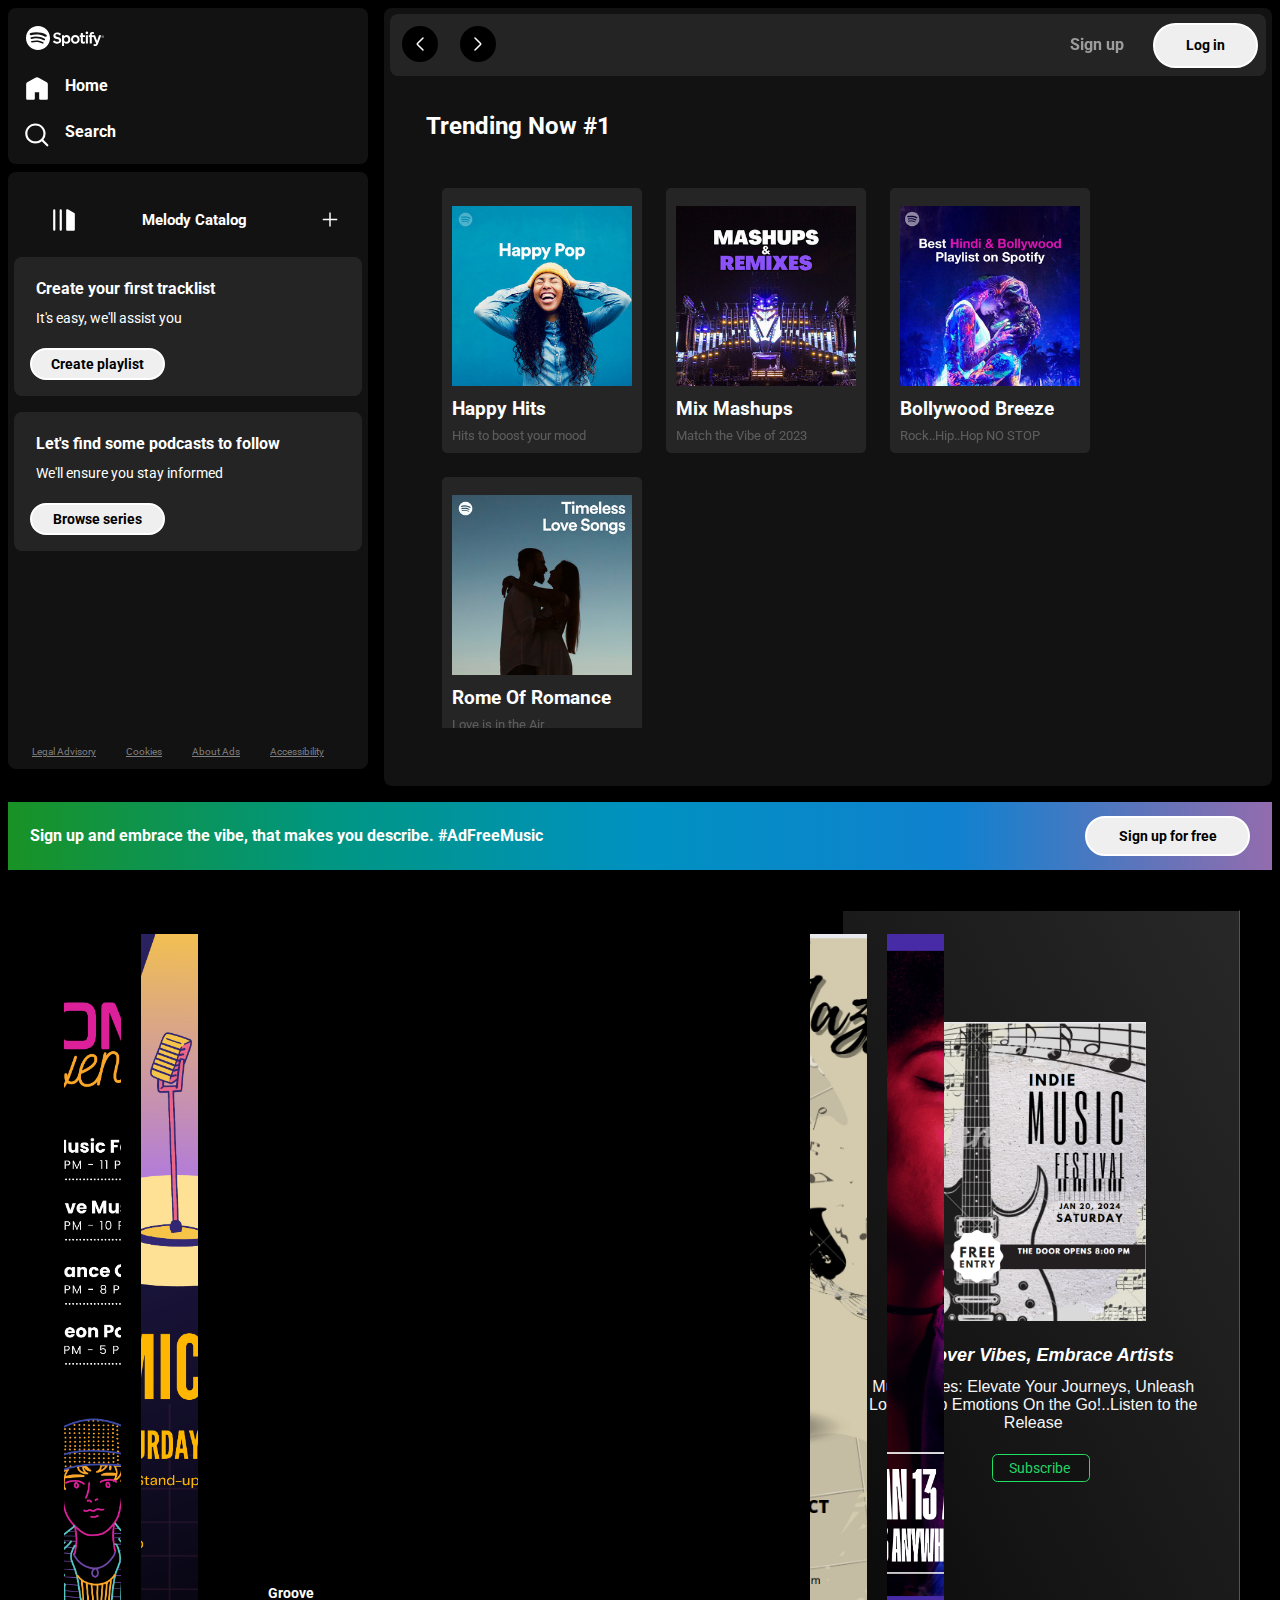
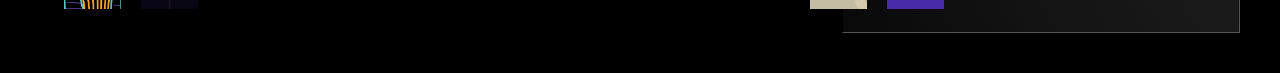
==== commit d4195562: "Updated  login page access link" ====
--- a/index.html
+++ b/index.html
@@ -74,7 +74,7 @@
                </div>
                <div class="buttons">
                   <button class="create-btn1" id="signup">Sign up</button>
-                  <a href="/signup.html" target="_blank"><button class="create-btn1">Log in</button></a>
+                  <a href="https://asquare04.github.io/SpotifyReplica/signup.html" target="_blank"><button class="create-btn1">Log in</button></a>
                </div>
             </div>
             <div class="spotifyPlaylists m1" id="Set1">
@@ -212,7 +212,7 @@
       </div>
       <div class="bottom flex">
          <h4>Sign up and embrace the vibe, that makes you describe. #AdFreeMusic</h4>
-         <a href="/signup.html" target="_blank" rel="noopener noreferrer">
+         <a href="https://asquare04.github.io/SpotifyReplica/signup.html" target="_blank" rel="noopener noreferrer">
          <button type="button" class="create-btn2">Sign up for free</button>
          </a>
       </div>
--- a/assets/style.css
+++ b/assets/style.css
@@ -18,6 +18,7 @@
 .left {
 	width: 30vw;
 	padding: 0px;
+	min-height: 70vh;
 }
 
 .right {
@@ -136,7 +137,7 @@
 	margin: 8px;
 	height: 24px;
 	padding: 22px;
-	display: flex;
+	display: block;
 	justify-content: space-between;
 	/* Aligns items to each end */
 	align-items: center;
@@ -239,7 +240,7 @@
 	display: block;
 }
 
-.spotifyPlaylists h1 {
+.spotifyPlaylists h2 {
 	padding: 16px;
 }
 
@@ -353,6 +354,16 @@
 	}
 }
 
+.hamburger{
+	display: none;
+}
+
+.hamburgerContainer{
+	display: flex;
+	justify-content: center;
+	align-items: center;
+	gap: 14px;
+}
 /* ----------------------------------------------------------------------------------------------------------------------------- */
 
 .hero {
@@ -487,21 +498,166 @@
 	margin: 0 0 2rem
 }
 
-@media (max-width: 768px) {
-	.container {
+@media (max-width: 576px) {
+	.left{
+		position: absolute;
+		left: -100%;
+		z-index: 1;
+		width: 233px;
+		transition: all .5s ease;
+		border-radius: 0;
+	}
+	.right{
 		width: 100vw;
 	}
-	/* It will hide the 4th and 5th panel when screen size is less than 480px */
-	.panel:nth-of-type(4),
-	.panel:nth-of-type(5) {
+	.header{
+		height: 2.5rem;
+		padding: 6px;
+	}
+	.hamburger{
+		display: block;
+		height: 40%;
+		width: 40%;
+	}
+	.arrow{
+		height: 60%;
+		width: 60%;
+		margin: 0;
+		padding: 0;
+	}
+	.hamburger:hover{
+		cursor: pointer;
+	}
+	.heading{
+		margin: 0;
+	}
+	.heading h2{
+		padding: 0;
+		font-size: small;
+	}
+	.heading img{
+		width: 16px;
+	}
+	.create{
+		margin: 0;
+		padding: 2px;
+	}
+	.create h4{
+		margin: 4px;
+		font-size: 10px;
+	}
+	.create p{
+		font-size: 6px;
+	}
+	.create-btn{
+		width: 100px;
+		height: 22px;
+		font-size: 8px;
+	}
+	.footer{
+		font-size: 6px;
+		gap: 0
+	}
+
+	.bottom h4{
+		font-size: small;
+		font-weight: 400;
+	}
+	.create-btn2{
+		width: 90px;
+		height: 25px;
+		font-size: 8px;
+		padding: 0;
+		font-weight: 300;
+	}
+	.create-btn1, #signup{
+		width: 70px;
+		height: 25px;
+		font-weight: 400;
+		font-size: 10px;
+		padding: 0;
+	}
+	.spotifyPlaylists h2{
+		padding: 8px;
+		font-size: large
+	}
+	.cardContainer{
+		margin: 2px;
+		gap: 4px;
+		display: grid;
+		grid-template-columns: auto auto;
+		padding: 4px;
+	}
+	.card{
+		width: 125px;
+		font-size: 10px;
+	}
+	#description{
+		font-weight: 200;
+	}	
+	.play{
+		width: 18px;
+		height: 18px;
+	}
+	.playbar{
+		width: 95vw;
+		height: 15vw;
+		padding: 0;
+		display: flex;
+	}
+	.songbuttons{
+		gap: 0;
+		flex-direction: row-reverse;
+	}
+
+	.hero{
+		flex-direction: column;
+		margin: 8px;
+		padding: 12px;
+	}
+	.section1{
+		width: 75%;
+		margin: 0 auto;
+		background-color: gold;
+	}
+	.section1 h3{
+		font-size: 12px;
+	}
+	.content img{
+		max-width: 80%;
+		margin-top: 10px;
+	}
+	#para{
+		max-width: 95%;
+		font-size: 8px;
+		margin: 0;
+	}
+	.section2 {
+		display: flex;
+		width: 100%;
+		flex-wrap: wrap;
+		margin: 0 auto;
+	  }
+	  .panel {
+		box-sizing: border-box;
+		margin: 4px;
+		padding: 2px; /* Adjust as needed for spacing between panels */
+		position: relative;
+		overflow: hidden;
+		flex: 0.3;
+		height: 20rem;
+	  }
+	  .panel.active{
+		flex: 2;
+	  }
+	  .panel h3 {
+		position: absolute;
+		bottom: 10px; /* Adjust as needed for positioning the text */
+		left: 10px; /* Adjust as needed for positioning the text */
+		font-size: 10px;
+	  }
+	  .panel:nth-child(5),.panel:nth-child(4){
 		display: none;
-	}
-
-	.panel.active {
-		flex: 5;
-	}
-
-	.heading {
-		font-size: large;
-	}
-}
+	  }
+	  
+}
--- a/assets/utility.css
+++ b/assets/utility.css
@@ -31,6 +31,12 @@
     padding: 6px;
 }
 
+@media (max-width:576px){
+  #subscribe{
+    font-size: 10px;
+    margin-bottom: 8px;
+  }
+}
 
 /* The switch - the box around the speaker*/
 .toggleSwitch {
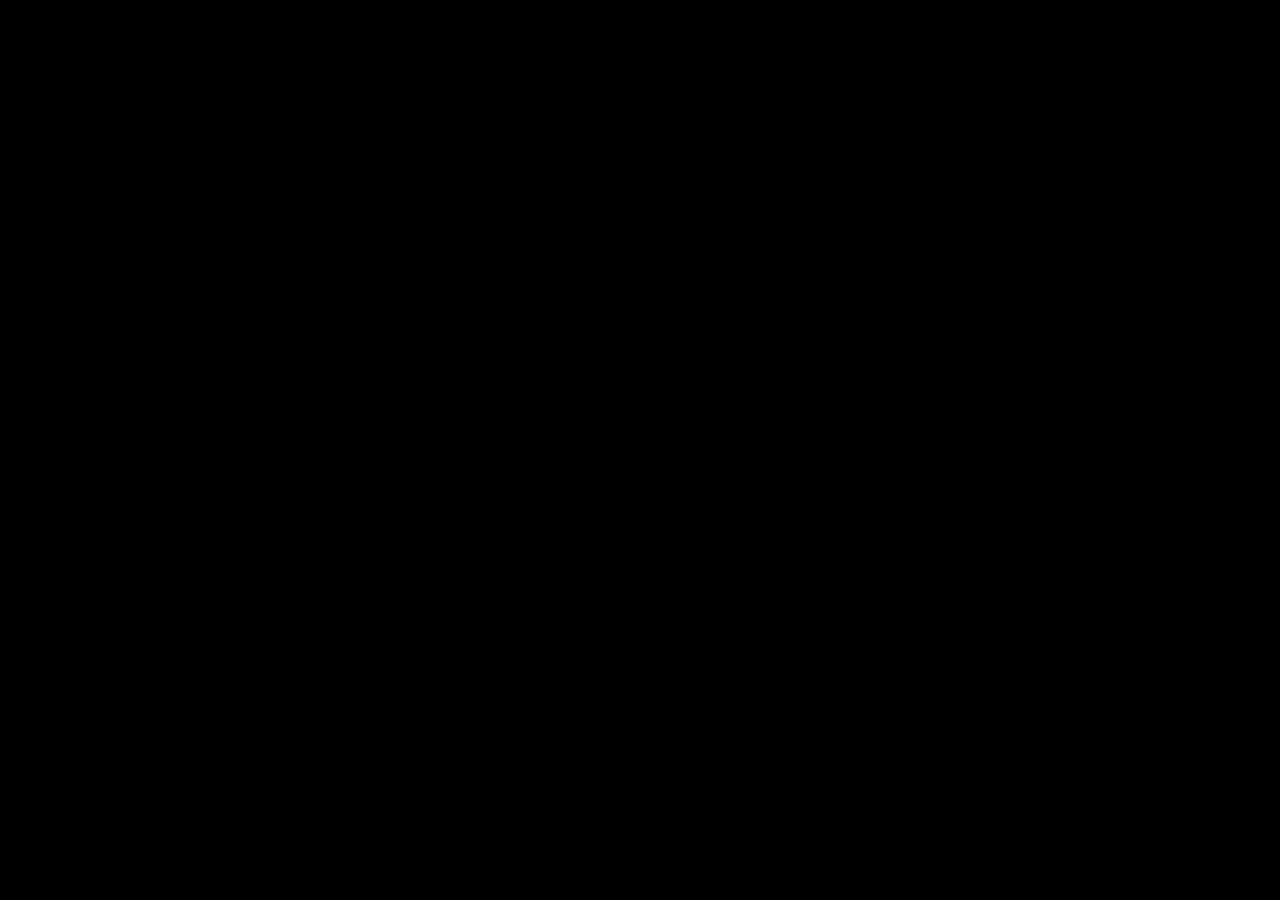
==== commit d2361178: "Added Preloader" ====
--- a/index.html
+++ b/index.html
@@ -9,257 +9,257 @@
       <link rel="shortcut icon" href="img/favicon.ico" type="image/x-icon">
    </head>
    <body>
-      <div class="container flex bg-black ">
-         <div class="left bg-black">
-            <div class="home bg-grey rounded m1 p1">
-               <div class="logo">
-                  <a href="/index.html">
-                  <img class="invert" src="img/svg/logo.svg" alt="spotify" srcset="">
-                  </a>
-               </div>
-               <ul>
-                  <li><img class="invert" src="img/svg/home.svg" alt="home">Home</li>
-                  <li><img class="invert" src="img/svg/search.svg" alt="search" srcset="">Search</li>
-               </ul>
-            </div>
-            <div class="library bg-grey rounded p1 m1 ">
-               <div class="heading flex">
-                  <img class="invert" src="img/svg/playlist.svg" alt="" srcset="" title="Collapse Your Library">
-                  <h2>
-                     Melody Catalog
-                  </h2>
-                  <img src="img/svg/plus.svg" class="playlist-add invert" alt="" srcset=""
-                     title="Create playlist or folder">
-               </div>
-               <div class="create rounded">
-                  <h4 class="m1 p1">
-                     Create your first tracklist
-                     <p>It's easy, we'll assist you</p>
-                  </h4>
-                  <button type="button" class="create-btn m1">Create playlist</button>
-               </div>
-               <div class="create rounded" id="podcast">
-                  <h4 class="m1 p1">
-                     Let's find some podcasts to follow
-                     <p>We'll ensure you stay informed</p>
-                  </h4>
-                  <button type="button" class="create-btn m1">Browse series</button>
-               </div>
-               <div class="footer">
-                  <div><a href="https://www.spotify.com/jp/legal/"><span>Legal Advisory</span></a></div>
-                  <div><a href="https://www.spotify.com/jp/legal/cookies-policy/"><span>Cookies</span></a></div>
-                  <div><a href="https://www.spotify.com/jp/legal/privacy-policy/#s3"><span>About Ads</span></a></div>
-                  <div><a href="https://www.spotify.com/jp/accessibility/"><span>Accessibility</span></a></div>
-               </div>
-            </div>
-         </div>
-         <div class="right rounded m1 p1  bg-grey">
-            <div class="header rounded">
-               <div class="nav">
-                  <div class="hamburgerContainer">
-                     <img width="40" class="invert hamburger" onclick="toggleNav()" src="img/svg/hamburger.svg" alt="">
-                     <svg width="24" height="24" viewBox="0 0 24 24" fill="none" xmlns="http://www.w3.org/2000/svg"
-                        class="arrow" onclick="togglePlaylists()">
-                        <path
-                           d="M15 6L9.70711 11.2929C9.37377 11.6262 9.20711 11.7929 9.20711 12C9.20711 12.2071 9.37377 12.3738 9.70711 12.7071L15 18"
-                           stroke="#ffffff" stroke-width="1.5" stroke-linecap="round" stroke-linejoin="round" />
-                     </svg>
-                     <svg width="24" height="24" viewBox="0 0 24 24" fill="none" xmlns="http://www.w3.org/2000/svg"
-                        class="arrow" onclick="togglePlaylists()">
-                        <path
-                           d="M9 18L14.2929 12.7071C14.6262 12.3738 14.7929 12.2071 14.7929 12C14.7929 11.7929 14.6262 11.6262 14.2929 11.2929L9 6"
-                           stroke="#ffffff" stroke-width="1.5" stroke-linecap="round" stroke-linejoin="round" />
-                     </svg>
-                  </div>
-               </div>
-               <div class="buttons">
-                  <button class="create-btn1" id="signup">Sign up</button>
-                  <a href="https://asquare04.github.io/SpotifyReplica/signup.html" target="_blank"><button class="create-btn1">Log in</button></a>
-               </div>
-            </div>
-            <div class="spotifyPlaylists m1" id="Set1">
-               <audio id="backgroundAudio">
-                  Your browser does not support the audio tag.
-               </audio>
-               <h2>Trending Now #1</h2>
-               <div class="cardContainer">
-                  <div class="card" data-song="audio/Amplifier - Imran Khan.mp3">
-                     <div class="play" onclick="playPause(this)">
-                        <img src="img/svg/play.svg" alt="" srcset="">
-                     </div>
-                     <img src="img/cover1.jpeg" alt="" srcset="">
-                     <h3>Happy Hits</h3>
-                     <p id="description">Hits to boost your mood</p>
-                  </div>
-                  <div class="card" data-song="audio/Bewafa - Imran Khan.mp3">
-                     <div class="play" onclick="playPause(this)">
-                        <img src="img/svg/play.svg" alt="" srcset="">
-                     </div>
-                     <img src="img/cover8.jpeg" alt="" srcset="">
-                     <h3>Mix Mashups</h3>
-                     <p id="description">Match the Vibe of 2023</p>
-                  </div>
-                  <div class="card">
-                     <div class="play">
-                        <img src="img/svg/play.svg" alt="" srcset="">
-                     </div>
-                     <img src="img/cover6.jpeg" alt="" srcset="">
-                     <h3>Bollywood Breeze</h3>
-                     <p id="description">Rock..Hip..Hop NO STOP</p>
-                  </div>
-                  <div class="card" data-song="audio/Kashmir Animal 128 Kbps.mp3">
-                     <div class="play" onclick="playPause(this)">
-                        <img src="img/svg/play.svg" alt="" srcset="">
-                     </div>
-                     <img src="img/cover7.jpeg" alt="" srcset="">
-                     <h3>Rome Of Romance</h3>
-                     <p id="description">Love is in the Air</p>
-                  </div>
-               </div>
-            </div>
-            <div class="spotifyPlaylists m1" id="Set2">
-               <h2>Punjabi Powerplay !</h2>
-               <div class="cardContainer">
-                  <div class="card" data-song="audio/CHAMPAGNE_ Diljit Dosanjh.mp3">
-                     <div class="play" onclick="playPause(this)">
-                        <img src="img/svg/play.svg" alt="" srcset="">
-                     </div>
-                     <img src="img/cover3.jpeg" alt="" srcset="">
-                     <h3>Diljit Dosanjh</h3>
-                     <p id="description">G.O.A.T</p>
-                  </div>
-                  <div class="card" data-song="audio/Softly_128-(PagalWorld).mp3">
-                     <div class="play" onclick="playPause(this)">
-                        <img src="img/svg/play.svg" alt="" srcset="">
-                     </div>
-                     <img src="img/cover2.jpeg" alt="" srcset="">
-                     <h3>Karan Aujla</h3>
-                     <p id="description">Mexico calling.. Softly</p>
-                  </div>
-                  <div class="card" data-song="audio/Dawood - 5911.mp3">
-                     <div class="play" onclick="playPause(this)">
-                        <img src="img/svg/play.svg" alt="" srcset="">
-                     </div>
-                     <img src="img/cover4.jpg" alt="" srcset="">
-                     <h3> Sidhu Moose Wala</h3>
-                     <p id="description">9211</p>
-                  </div>
-                  <div class="card">
-                     <div class="play" onclick="playPause(this)">
-                        <img src="img/svg/play.svg" alt="" srcset="">
-                     </div>
-                     <img src="img/cover5.jpeg" alt="" srcset="">
-                     <h3>Parmish Verma</h3>
-                     <p id="description">Why Wait? Check It Out</p>
-                  </div>
-               </div>
-            </div>
-            <div class="playbar" id="playbar">
-               <div class="animationDiv">
-                  <div class="songbuttons">
-                     <label class="slider">
-                        <input type="range" class="level" id="progressSlider" min="0" max="100" step="1" value="0"
-                           onchange="seekSong(this.value)">
-                        <p class="songProgress" id="progressElement"></p>
-                        <svg class="volume" xmlns="http://www.w3.org/2000/svg" version="1.1"
-                           xmlns:xlink="http://www.w3.org/1999/xlink" width="30" height="30" x="0" y="0"
-                           viewBox="0 0 24 24" style="enable-background:new 0 0 512 512" xml:space="preserve">
-                           <g>
+      <div class="loader"></div>
+      <div id="mainpage" style="display: none;">
+         <div class="container flex bg-black ">
+            <div class="left bg-black">
+               <div class="home bg-grey rounded m1 p1">
+                  <div class="logo">
+                     <a href="/index.html">
+                     <img class="invert" src="img/svg/logo.svg" alt="spotify" srcset="">
+                     </a>
+                  </div>
+                  <ul>
+                     <li id="homeIcon" onclick="OffNav()"><img class="invert" id="homeIcon" src="img/svg/home.svg" alt="home" onclick="OffNav()">Home</li>
+                     <li><img class="invert" src="img/svg/search.svg" alt="search" srcset="">Search</li>
+                  </ul>
+               </div>
+               <div class="library bg-grey rounded p1 m1 ">
+                  <div class="heading flex">
+                     <img class="invert" src="img/svg/playlist.svg" alt="" srcset="" title="Collapse Your Library">
+                     <h2>
+                        Melody Catalog
+                     </h2>
+                     <img src="img/svg/plus.svg" class="playlist-add invert" alt="" srcset=""
+                        title="Create playlist or folder">
+                  </div>
+                  <div class="create rounded">
+                     <h4 class="m1 p1">
+                        Create your first tracklist
+                        <p>It's easy, we'll assist you</p>
+                     </h4>
+                     <button type="button" class="create-btn m1">Create playlist</button>
+                  </div>
+                  <div class="create rounded" id="podcast">
+                     <h4 class="m1 p1">
+                        Let's find some podcasts to follow
+                        <p>We'll ensure you stay informed</p>
+                     </h4>
+                     <button type="button" class="create-btn m1">Browse series</button>
+                  </div>
+                  <div class="footer">
+                     <div><a href="https://www.spotify.com/jp/legal/"><span>Legal Advisory</span></a></div>
+                     <div><a href="https://www.spotify.com/jp/legal/cookies-policy/"><span>Cookies</span></a></div>
+                     <div><a href="https://www.spotify.com/jp/legal/privacy-policy/#s3"><span>About Ads</span></a></div>
+                     <div><a href="https://www.spotify.com/jp/accessibility/"><span>Accessibility</span></a></div>
+                  </div>
+               </div>
+            </div>
+            <div class="right rounded m1 p1  bg-grey">
+               <div class="header rounded">
+                  <div class="nav">
+                     <div class="hamburgerContainer">
+                        <img width="40" class="invert hamburger" onclick="toggleNav()" src="img/svg/hamburger.svg" alt="">
+                        <svg width="24" height="24" viewBox="0 0 24 24" fill="none" xmlns="http://www.w3.org/2000/svg"
+                           class="arrow" onclick="togglePlaylists()">
+                           <path
+                              d="M15 6L9.70711 11.2929C9.37377 11.6262 9.20711 11.7929 9.20711 12C9.20711 12.2071 9.37377 12.3738 9.70711 12.7071L15 18"
+                              stroke="#ffffff" stroke-width="1.5" stroke-linecap="round" stroke-linejoin="round" />
+                        </svg>
+                        <svg width="24" height="24" viewBox="0 0 24 24" fill="none" xmlns="http://www.w3.org/2000/svg"
+                           class="arrow" onclick="togglePlaylists()">
+                           <path
+                              d="M9 18L14.2929 12.7071C14.6262 12.3738 14.7929 12.2071 14.7929 12C14.7929 11.7929 14.6262 11.6262 14.2929 11.2929L9 6"
+                              stroke="#ffffff" stroke-width="1.5" stroke-linecap="round" stroke-linejoin="round" />
+                        </svg>
+                     </div>
+                  </div>
+                  <div class="buttons">
+                     <button class="create-btn1" id="signup">Sign up</button>
+                     <a href="/signup.html" target="_blank"><button class="create-btn1">Log in</button></a>
+                  </div>
+               </div>
+               <div class="spotifyPlaylists m1" id="Set1">
+                  <audio id="backgroundAudio">
+                     Your browser does not support the audio tag.
+                  </audio>
+                  <h2>Trending Now #1</h2>
+                  <div class="cardContainer">
+                     <div class="card" data-song="audio/Amplifier - Imran Khan.mp3">
+                        <div class="play" onclick="playPause(this)">
+                           <img src="img/svg/play.svg" alt="" srcset="">
+                        </div>
+                        <img src="img/cover1.jpeg" alt="" srcset="">
+                        <h3>Happy Hits</h3>
+                        <p id="description">Hits to boost your mood</p>
+                     </div>
+                     <div class="card" data-song="audio/Bewafa - Imran Khan.mp3">
+                        <div class="play" onclick="playPause(this)">
+                           <img src="img/svg/play.svg" alt="" srcset="">
+                        </div>
+                        <img src="img/cover8.jpeg" alt="" srcset="">
+                        <h3>Mix Mashups</h3>
+                        <p id="description">Match the Vibe of 2023</p>
+                     </div>
+                     <div class="card">
+                        <div class="play">
+                           <img src="img/svg/play.svg" alt="" srcset="">
+                        </div>
+                        <img src="img/cover6.jpeg" alt="" srcset="">
+                        <h3>Bollywood Breeze</h3>
+                        <p id="description">Rock..Hip..Hop NO STOP</p>
+                     </div>
+                     <div class="card" data-song="audio/Kashmir Animal 128 Kbps.mp3">
+                        <div class="play" onclick="playPause(this)">
+                           <img src="img/svg/play.svg" alt="" srcset="">
+                        </div>
+                        <img src="img/cover7.jpeg" alt="" srcset="">
+                        <h3>Rome Of Romance</h3>
+                        <p id="description">Love is in the Air</p>
+                     </div>
+                  </div>
+               </div>
+               <div class="spotifyPlaylists m1" id="Set2">
+                  <h2>Punjabi Powerplay !</h2>
+                  <div class="cardContainer">
+                     <div class="card" data-song="audio/CHAMPAGNE_ Diljit Dosanjh.mp3">
+                        <div class="play" onclick="playPause(this)">
+                           <img src="img/svg/play.svg" alt="" srcset="">
+                        </div>
+                        <img src="img/cover3.jpeg" alt="" srcset="">
+                        <h3>Diljit Dosanjh</h3>
+                        <p id="description">Listen to Legendary G.O.A.T </p>
+                     </div>
+                     <div class="card" data-song="audio/Softly_128-(PagalWorld).mp3">
+                        <div class="play" onclick="playPause(this)">
+                           <img src="img/svg/play.svg" alt="" srcset="">
+                        </div>
+                        <img src="img/cover2.jpeg" alt="" srcset="">
+                        <h3>Karan Aujla</h3>
+                        <p id="description">White Brown Black ? Softly</p>
+                     </div>
+                     <div class="card" data-song="audio/Dawood - 5911.mp3">
+                        <div class="play" onclick="playPause(this)">
+                           <img src="img/svg/play.svg" alt="" srcset="">
+                        </div>
+                        <img src="img/cover4.jpg" alt="" srcset="">
+                        <h3> Sidhu Moose Wala</h3>
+                        <p id="description">9211</p>
+                     </div>
+                     <div class="card">
+                        <div class="play" onclick="playPause(this)">
+                           <img src="img/svg/play.svg" alt="" srcset="">
+                        </div>
+                        <img src="img/cover5.jpeg" alt="" srcset="">
+                        <h3>Parmish Verma</h3>
+                        <p id="description">Why Wait? Check It Out</p>
+                     </div>
+                  </div>
+               </div>
+               <div class="playbar" id="playbar">
+                  <div class="animationDiv">
+                     <div class="songbuttons">
+                        <label class="slider">
+                           <input type="range" class="level" id="progressSlider" min="0" max="100" step="0.1" value="0"
+                              onchange="seekSong(this.value)">
+                           <p class="songProgress" id="progressElement" ></p>
+                           <svg class="volume" id="tone" xmlns="http://www.w3.org/2000/svg" version="1.1"
+                              xmlns:xlink="http://www.w3.org/1999/xlink" width="30" height="30" x="0" y="0"
+                              viewBox="0 0 24 24" style="enable-background:new 0 0 512 512" xml:space="preserve">
                               <path
                                  d="M18.36 19.36a1 1 0 0 1-.705-1.71C19.167 16.148 20 14.142 20 12s-.833-4.148-2.345-5.65a1 1 0 1 1 1.41-1.419C20.958 6.812 22 9.322 22 12s-1.042 5.188-2.935 7.069a.997.997 0 0 1-.705.291z"
                                  fill="currentColor" data-original="#000000"></path>
                               <path
                                  d="M15.53 16.53a.999.999 0 0 1-.703-1.711C15.572 14.082 16 13.054 16 12s-.428-2.082-1.173-2.819a1 1 0 1 1 1.406-1.422A6 6 0 0 1 18 12a6 6 0 0 1-1.767 4.241.996.996 0 0 1-.703.289zM12 22a1 1 0 0 1-.707-.293L6.586 17H4c-1.103 0-2-.897-2-2V9c0-1.103.897-2 2-2h2.586l4.707-4.707A.998.998 0 0 1 13 3v18a1 1 0 0 1-1 1z"
                                  fill="currentColor" data-original="#000000"></path>
-                           </g>
-                        </svg>
-                     </label>
-                     <input type="checkbox" id="checkboxInput">
-                     <label for="checkboxInput" class="toggleSwitch">
-                        <div class="speaker" onclick="toggleMute()">
-                           <svg xmlns="http://www.w3.org/2000/svg" version="1.0" viewBox="0 0 75 75">
+                           </svg>
+                        </label>
+                        <input type="checkbox" id="checkboxInput">
+                        <label for="checkboxInput" class="toggleSwitch">
+                           <div class="speaker" onclick="toggleMute()">
+                              <svg xmlns="http://www.w3.org/2000/svg" version="1.0" viewBox="0 0 75 75">
+                                 <path
+                                    d="M39.389,13.769 L22.235,28.606 L6,28.606 L6,47.699 L21.989,47.699 L39.389,62.75 L39.389,13.769z"
+                                    style="stroke:#fff;stroke-width:5;stroke-linejoin:round;fill:#fff;"></path>
+                                 <path
+                                    d="M48,27.6a19.5,19.5 0 0 1 0,21.4M55.1,20.5a30,30 0 0 1 0,35.6M61.6,14a38.8,38.8 0 0 1 0,48.6"
+                                    style="fill:none;stroke:#fff;stroke-width:5;stroke-linecap:round"></path>
+                              </svg>
+                           </div>
+                           <div class="mute-speaker" onclick="toggleMute()">
+                              <svg version="1.0" viewBox="0 0 75 75" stroke="#fff" stroke-width="5">
+                                 <path d="m39,14-17,15H6V48H22l17,15z" fill="#fff" stroke-linejoin="round"
+                                    style="stroke:#fff;stroke-width:5;stroke-linejoin:round;fill:#fff;"></path>
+                                 <path d="m49,26 20,24m0-24-20,24" fill="#fff" stroke-linecap="round"
+                                    style="fill:none;stroke:#fff;stroke-width:5;stroke-linecap:round"></path>
+                              </svg>
+                           </div>
+                        </label>
+                        <label class="slider">
+                           <input type="range" class="level" id="volumeControl" min="0" max="1" step="0.1" value="1"
+                              onchange="adjustVolume(this)">
+                           <svg xmlns="http://www.w3.org/2000/svg" id="sound" x="0px" y="0px" width="30" height="30" viewBox="0 0 50 50">
                               <path
-                                 d="M39.389,13.769 L22.235,28.606 L6,28.606 L6,47.699 L21.989,47.699 L39.389,62.75 L39.389,13.769z"
-                                 style="stroke:#fff;stroke-width:5;stroke-linejoin:round;fill:#fff;"></path>
-                              <path
-                                 d="M48,27.6a19.5,19.5 0 0 1 0,21.4M55.1,20.5a30,30 0 0 1 0,35.6M61.6,14a38.8,38.8 0 0 1 0,48.6"
-                                 style="fill:none;stroke:#fff;stroke-width:5;stroke-linecap:round"></path>
+                                 d="M39.038,9.076C31.925,9.076,33.674,6,27,6c-1.6,0-2,1-2,2v21c0,2.214-1.032,4-5,4c-5.661,0-8,1.464-8,5 c0,2.383,0.489,6,7.936,6C26.855,44,27,38.682,27,36c0-1.027,0-3.903,0-7V17c0.005-1.355,0.2-2,1-2c5.138,0,3.871,3,11,3 c0,0,2,0,2-1.699c0-2.555,0-4.363,0-5.333C41,9.435,40.312,9.076,39.038,9.076z">
+                              </path>
                            </svg>
-                        </div>
-                        <div class="mute-speaker" onclick="toggleMute()">
-                           <svg version="1.0" viewBox="0 0 75 75" stroke="#fff" stroke-width="5">
-                              <path d="m39,14-17,15H6V48H22l17,15z" fill="#fff" stroke-linejoin="round"
-                                 style="stroke:#fff;stroke-width:5;stroke-linejoin:round;fill:#fff;"></path>
-                              <path d="m49,26 20,24m0-24-20,24" fill="#fff" stroke-linecap="round"
-                                 style="fill:none;stroke:#fff;stroke-width:5;stroke-linecap:round"></path>
-                           </svg>
-                        </div>
-                     </label>
-                     <label class="slider">
-                        <input type="range" class="level" id="volumeControl" min="0" max="1" step="0.1" value="1"
-                           onchange="adjustVolume(this)">
-                        <svg xmlns="http://www.w3.org/2000/svg" x="0px" y="0px" width="30" height="30" viewBox="0 0 50 50">
-                           <path
-                              d="M39.038,9.076C31.925,9.076,33.674,6,27,6c-1.6,0-2,1-2,2v21c0,2.214-1.032,4-5,4c-5.661,0-8,1.464-8,5 c0,2.383,0.489,6,7.936,6C26.855,44,27,38.682,27,36c0-1.027,0-3.903,0-7V17c0.005-1.355,0.2-2,1-2c5.138,0,3.871,3,11,3 c0,0,2,0,2-1.699c0-2.555,0-4.363,0-5.333C41,9.435,40.312,9.076,39.038,9.076z">
-                           </path>
-                        </svg>
-                     </label>
+                        </label>
+                     </div>
                   </div>
                </div>
             </div>
          </div>
-      </div>
-      </div>
-      <div class="bottom flex">
-         <h4>Sign up and embrace the vibe, that makes you describe. #AdFreeMusic</h4>
-         <a href="https://asquare04.github.io/SpotifyReplica/signup.html" target="_blank" rel="noopener noreferrer">
-         <button type="button" class="create-btn2">Sign up for free</button>
-         </a>
-      </div>
-      <div class="hero">
-         <div class="section1">
-            <div class="content">
-               <img src="img/cover.png" alt="Cover Image">
-               <h3>Discover Vibes, Embrace Artists</h3>
-               <p id="para">
-                  Music Vibes: Elevate Your Journeys, Unleash Love, Drop Emotions On the Go!..Listen to the Release
-               </p>
-               <button id="subscribe">
-                  <p>Subscribe</p>
-                  <svg xmlns="http://www.w3.org/2000/svg" width="16" height="16" fill="currentColor" viewBox="0 0 16 16">
-                     <path
-                        d="M13.601 2.326A7.854 7.854 0 0 0 7.994 0C3.627 0 .068 3.558.064 7.926c0 1.399.366 2.76 1.057 3.965L0 16l4.204-1.102a7.933 7.933 0 0 0 3.79.965h.004c4.368 0 7.926-3.558 7.93-7.93A7.898 7.898 0 0 0 13.6 2.326zM7.994 14.521a6.573 6.573 0 0 1-3.356-.92l-.24-.144-2.494.654.666-2.433-.156-.251a6.56 6.56 0 0 1-1.007-3.505c0-3.626 2.957-6.584 6.591-6.584a6.56 6.56 0 0 1 4.66 1.931 6.557 6.557 0 0 1 1.928 4.66c-.004 3.639-2.961 6.592-6.592 6.592zm3.615-4.934c-.197-.099-1.17-.578-1.353-.646-.182-.065-.315-.099-.445.099-.133.197-.513.646-.627.775-.114.133-.232.148-.43.05-.197-.1-.836-.308-1.592-.985-.59-.525-.985-1.175-1.103-1.372-.114-.198-.011-.304.088-.403.087-.088.197-.232.296-.346.1-.114.133-.198.198-.33.065-.134.034-.248-.015-.347-.05-.099-.445-1.076-.612-1.47-.16-.389-.323-.335-.445-.34-.114-.007-.247-.007-.38-.007a.729.729 0 0 0-.529.247c-.182.198-.691.677-.691 1.654 0 .977.71 1.916.81 2.049.098.133 1.394 2.132 3.383 2.992.47.205.84.326 1.129.418.475.152.904.129 1.246.08.38-.058 1.171-.48 1.338-.943.164-.464.164-.86.114-.943-.049-.084-.182-.133-.38-.232z">
-                     </path>
-                  </svg>
-               </button>
-            </div>
+         <div class="bottom flex">
+            <h4>Sign up and embrace the vibe, that makes you describe. #AdFreeMusic</h4>
+            <a href="/signup.html" target="_blank" rel="noopener noreferrer">
+            <button type="button" class="create-btn2">Sign up for free</button>
+            </a>
          </div>
-         <div class="section2">
-            <div class="container2">
-               <div class="panel " style="
-                  background-image: url('img/panel5.png');
-                  ">
-                  <h3>Buzz</h3>
-               </div>
-               <div class="panel " style="
-                  background-image: url('img/panel2.png');
-                  ">
-                  <h3>Perform</h3>
-               </div>
-               <div class="panel active" style="
-                  background-image: url('img/panel1.png');
-                  ">
-                  <h3>Groove</h3>
-               </div>
-               <div class="panel" style="
-                  background-image: url('img/panel3.png');
-                  ">
-                  <h3>Insane</h3>
-               </div>
-               <div class="panel " style="
-                  background-image: url('img/panel4.png');
-                  ">
-                  <h3>Concert</h3>
+         <div class="hero">
+            <div class="section1">
+               <div class="content">
+                  <img src="img/cover.png" alt="Cover Image">
+                  <h3>Discover Vibes, Embrace Artists</h3>
+                  <p id="para">
+                     Music Vibes: Elevate Your Journeys, Unleash Love, Drop Emotions On the Go!..Listen to the Release
+                  </p>
+                  <button id="subscribe">
+                     <p>Subscribe</p>
+                     <svg xmlns="http://www.w3.org/2000/svg" width="16" height="16" fill="currentColor" viewBox="0 0 16 16">
+                        <path
+                           d="M13.601 2.326A7.854 7.854 0 0 0 7.994 0C3.627 0 .068 3.558.064 7.926c0 1.399.366 2.76 1.057 3.965L0 16l4.204-1.102a7.933 7.933 0 0 0 3.79.965h.004c4.368 0 7.926-3.558 7.93-7.93A7.898 7.898 0 0 0 13.6 2.326zM7.994 14.521a6.573 6.573 0 0 1-3.356-.92l-.24-.144-2.494.654.666-2.433-.156-.251a6.56 6.56 0 0 1-1.007-3.505c0-3.626 2.957-6.584 6.591-6.584a6.56 6.56 0 0 1 4.66 1.931 6.557 6.557 0 0 1 1.928 4.66c-.004 3.639-2.961 6.592-6.592 6.592zm3.615-4.934c-.197-.099-1.17-.578-1.353-.646-.182-.065-.315-.099-.445.099-.133.197-.513.646-.627.775-.114.133-.232.148-.43.05-.197-.1-.836-.308-1.592-.985-.59-.525-.985-1.175-1.103-1.372-.114-.198-.011-.304.088-.403.087-.088.197-.232.296-.346.1-.114.133-.198.198-.33.065-.134.034-.248-.015-.347-.05-.099-.445-1.076-.612-1.47-.16-.389-.323-.335-.445-.34-.114-.007-.247-.007-.38-.007a.729.729 0 0 0-.529.247c-.182.198-.691.677-.691 1.654 0 .977.71 1.916.81 2.049.098.133 1.394 2.132 3.383 2.992.47.205.84.326 1.129.418.475.152.904.129 1.246.08.38-.058 1.171-.48 1.338-.943.164-.464.164-.86.114-.943-.049-.084-.182-.133-.38-.232z">
+                        </path>
+                     </svg>
+                  </button>
+               </div>
+            </div>
+            <div class="section2">
+               <div class="container2">
+                  <div class="panel " style="
+                     background-image: url('img/panel5.png');
+                     ">
+                     <h3>Buzz</h3>
+                  </div>
+                  <div class="panel " style="
+                     background-image: url('img/panel2.png');
+                     ">
+                     <h3>Perform</h3>
+                  </div>
+                  <div class="panel active" style="
+                     background-image: url('img/panel1.png');
+                     ">
+                     <h3>Groove</h3>
+                  </div>
+                  <div class="panel" style="
+                     background-image: url('img/panel3.png');
+                     ">
+                     <h3>Insane</h3>
+                  </div>
+                  <div class="panel " style="
+                     background-image: url('img/panel4.png');
+                     ">
+                     <h3>Concert</h3>
+                  </div>
                </div>
             </div>
          </div>
--- a/assets/style.css
+++ b/assets/style.css
@@ -342,6 +342,8 @@
 	animation: fadeInOut 2s ease-in-out;
 }
 
+
+
 @keyframes fadeInOut {
 
 	0%,
@@ -356,6 +358,10 @@
 
 .hamburger{
 	display: none;
+}
+
+#homeIcon{
+	cursor: pointer;
 }
 
 .hamburgerContainer{
@@ -498,7 +504,7 @@
 	margin: 0 0 2rem
 }
 
-@media (max-width: 576px) {
+@media (max-width: 668px) {
 	.left{
 		position: absolute;
 		left: -100%;
@@ -603,11 +609,12 @@
 		width: 95vw;
 		height: 15vw;
 		padding: 0;
-		display: flex;
+		justify-content: space-around;
 	}
 	.songbuttons{
-		gap: 0;
+		gap: 22px;
 		flex-direction: row-reverse;
+		margin-top: 8px;
 	}
 
 	.hero{
@@ -641,7 +648,7 @@
 	  .panel {
 		box-sizing: border-box;
 		margin: 4px;
-		padding: 2px; /* Adjust as needed for spacing between panels */
+		padding: 2px; 
 		position: relative;
 		overflow: hidden;
 		flex: 0.3;
@@ -652,8 +659,8 @@
 	  }
 	  .panel h3 {
 		position: absolute;
-		bottom: 10px; /* Adjust as needed for positioning the text */
-		left: 10px; /* Adjust as needed for positioning the text */
+		bottom: 10px; 
+		left: 10px; 
 		font-size: 10px;
 	  }
 	  .panel:nth-child(5),.panel:nth-child(4){
--- a/assets/utility.css
+++ b/assets/utility.css
@@ -31,22 +31,64 @@
     padding: 6px;
 }
 
-@media (max-width:576px){
-  #subscribe{
-    font-size: 10px;
-    margin-bottom: 8px;
-  }
-}
-
-/* The switch - the box around the speaker*/
+@keyframes rotateColors {
+  0% {
+    transform: rotate(0deg);
+    border-color: rgb(255, 0, 0);
+  }
+  10% {
+    transform: rotate(36deg);
+    border-color: rgb(255, 255, 0);
+  }
+  20% {
+    transform: rotate(72deg);
+    border-color: rgb(0, 255, 0);
+  }
+  30% {
+    transform: rotate(108deg);
+    border-color: rgb(0, 255, 255);
+  }
+  40% {
+    transform: rotate(144deg);
+    border-color: rgb(0, 0, 255);
+  }
+  50% {
+    transform: rotate(180deg);
+    border-color: rgb(255, 0, 255);
+  }
+  60% {
+    transform: rotate(216deg);
+    border-color: rgb(255, 255, 0);
+  }
+  70% {
+    transform: rotate(252deg);
+    border-color: rgb(0, 255, 0);
+  }
+  80% {
+    transform: rotate(288deg);
+    border-color: rgb(0, 255, 255);
+  }
+  90% {
+    transform: rotate(324deg);
+    border-color: rgb(0, 0, 255);
+  }
+  100% {
+    transform: rotate(360deg);
+    border-color: rgb(255, 0, 0);
+  }
+}
+
+
 .toggleSwitch {
     width: 50px;
     height: 50px;
+    border: 2px solid rgb(255, 0, 0); /* Initial border color */
+    animation: rotateColors 2s infinite linear; /* Rotate every 4 seconds */
     position: relative;
     display: flex;
     align-items: center;
     justify-content: center;
-
+    animation: rotateColors 3s infinite linear; 
     background-color:#000;
     border-radius: 50%;
     cursor: pointer;
@@ -113,12 +155,9 @@
   }
   
   #checkboxInput:hover + .toggleSwitch {
-    background-color: rgb(75, 73, 70);
+    background-color: rgb(95, 91, 83);
     border-radius: 1px solid white;
   }
-
-
-
 
   /* level settings 👇 */
 
@@ -283,3 +322,38 @@
   cursor: pointer;
 }
 
+@media (max-width:668px) {
+  .toggleSwitch{
+    border: 1px solid red;
+    width: 40px;
+    height: 36px;
+  }
+  .bell{
+    width: 2px;
+  }
+  .speaker,.mute-speaker{
+    width: 50%;
+    height: 50%;
+  }
+  .speaker svg, .mute-speaker svg{
+    width: 12px;
+  }
+  .songProgress{
+    display: none;
+}
+  .slider{
+    --slider-width:60%;
+    --slider-height:3px
+  }
+  #tone,#sound{
+    width: 18px;
+    height: 18px;
+  }
+  #subscribe{
+    font-size: 10px;
+    margin-bottom: 6px;
+    width: 7.5em;
+  }
+  
+}
+
